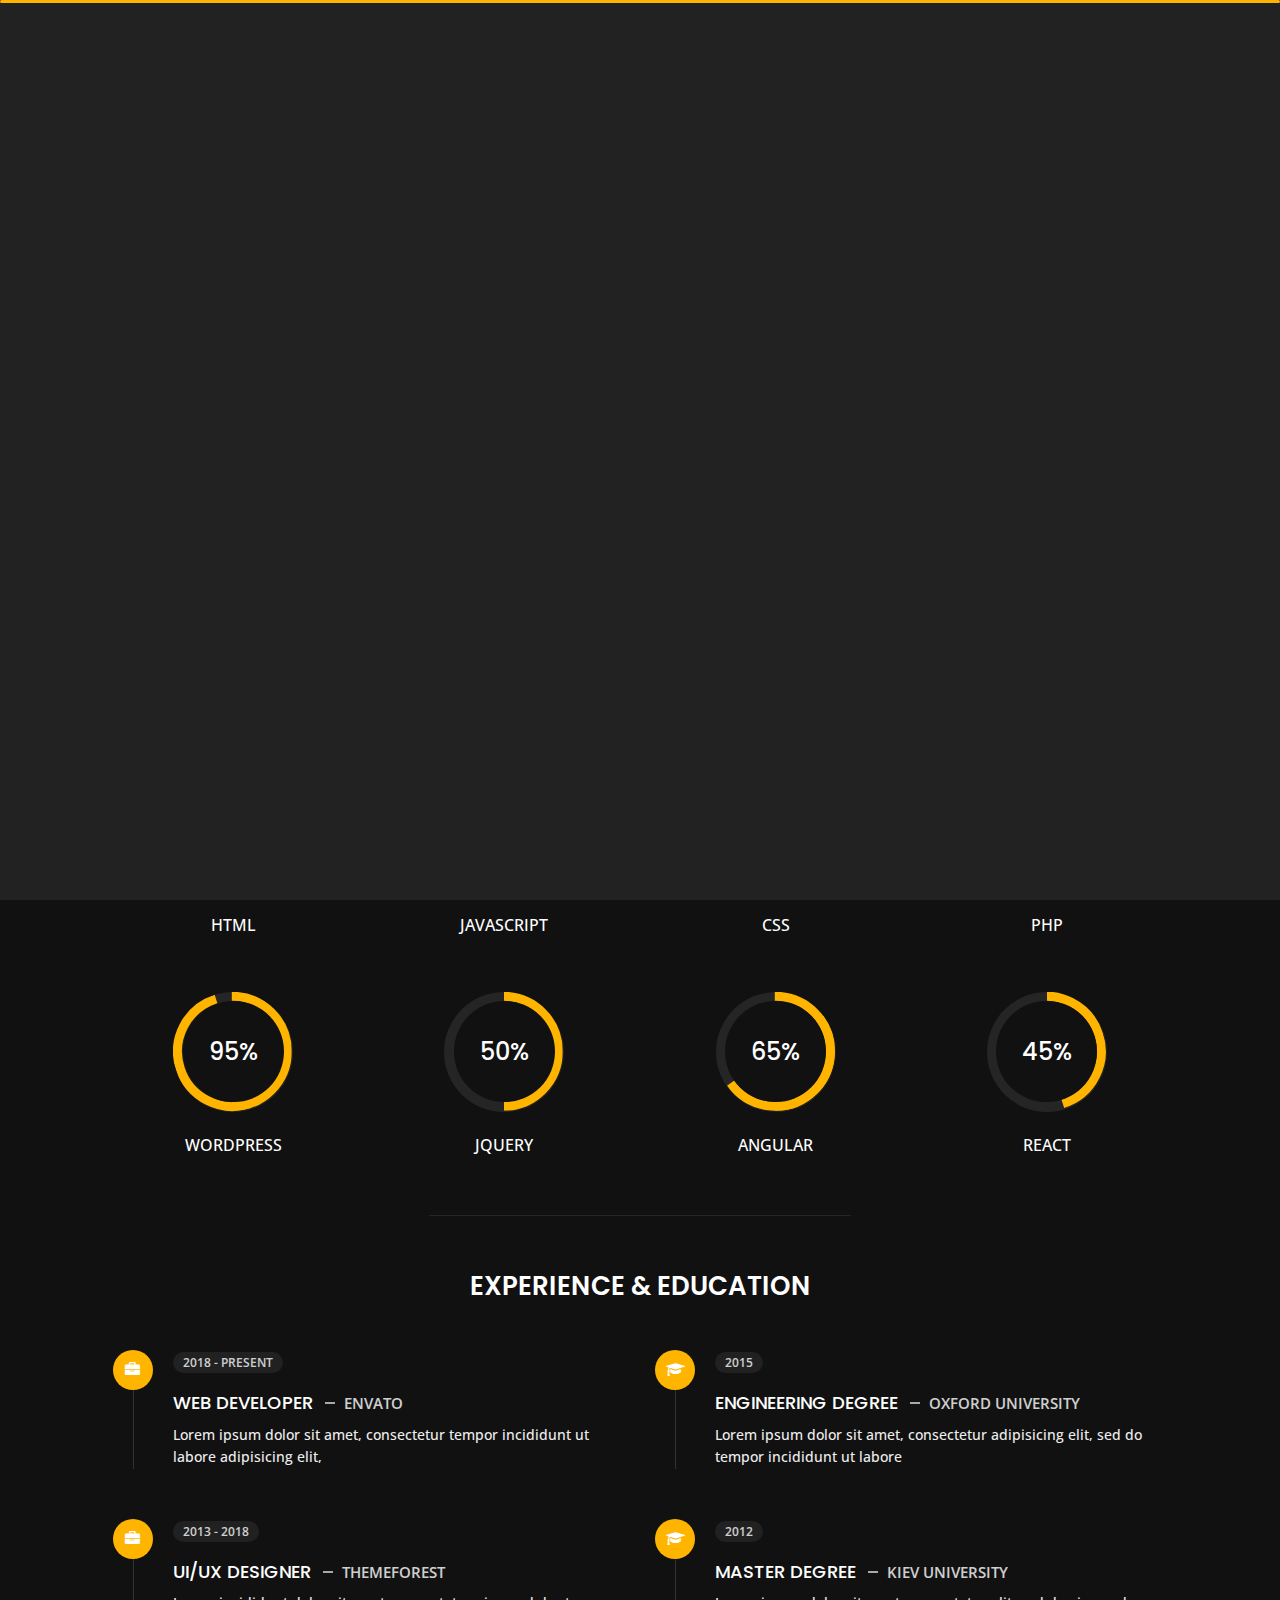
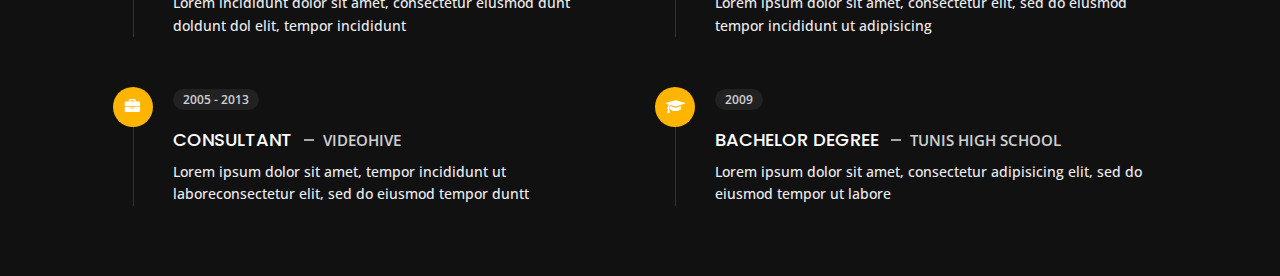
==== about.html @ 39831102 "init2" ====
<!DOCTYPE html>
<html lang="en">


<!-- Mirrored from slimhamdi.net/tunis/dark/about.html by HTTrack Website Copier/3.x [XR&CO'2014], Tue, 19 May 2020 09:42:01 GMT -->
<head>
    <meta charset="utf-8">
    <title>About - Tunis Personal Portfolio</title>
    <meta name="viewport" content="width=device-width, initial-scale=1">

    <!-- Template Google Fonts -->
    <link href="https://fonts.googleapis.com/css?family=Poppins:400,400i,500,500i,600,600i,700,700i,800,800i,900,900i" rel="stylesheet">
    <link href="https://fonts.googleapis.com/css?family=Open+Sans:300,400,400i,600,600i,700" rel="stylesheet">

    <!-- Template CSS Files -->
    <link href="css/bootstrap.min.css" rel="stylesheet">
    <link href="css/preloader.min.css" rel="stylesheet">
    <link href="css/circle.css" rel="stylesheet">
    <link href="css/font-awesome.min.css" rel="stylesheet">
    <link href="css/fm.revealator.jquery.min.css" rel="stylesheet">
    <link href="css/style.css" rel="stylesheet">

    <!-- CSS Skin File -->
    <link href="css/skins/yellow.css" rel="stylesheet">

    <!-- Live Style Switcher - demo only -->
    <link rel="alternate stylesheet" type="text/css" title="blue" href="css/skins/blue.css" />
    <link rel="alternate stylesheet" type="text/css" title="green" href="css/skins/green.css" />
    <link rel="alternate stylesheet" type="text/css" title="yellow" href="css/skins/yellow.css" />
    <link rel="alternate stylesheet" type="text/css" title="blueviolet" href="css/skins/blueviolet.css" />
    <link rel="alternate stylesheet" type="text/css" title="goldenrod" href="css/skins/goldenrod.css" />
    <link rel="alternate stylesheet" type="text/css" title="magenta" href="css/skins/magenta.css" />
    <link rel="alternate stylesheet" type="text/css" title="orange" href="css/skins/orange.css" />
    <link rel="alternate stylesheet" type="text/css" title="purple" href="css/skins/purple.css" />
    <link rel="alternate stylesheet" type="text/css" title="red" href="css/skins/red.css" />
    <link rel="alternate stylesheet" type="text/css" title="yellowgreen" href="css/skins/yellowgreen.css" />
    <link rel="stylesheet" type="text/css" href="css/styleswitcher.css" />

    <!-- Modernizr JS File -->
    <script src="js/modernizr.custom.js"></script>
</head>

<body class="about">
<!-- Live Style Switcher Starts - demo only -->
<div id="switcher" class="">
    <div class="content-switcher">
        <h4>STYLE SWITCHER</h4>
        <ul>
            <li>
                <a href="#" onclick="setActiveStyleSheet('purple');" title="purple" class="color"><img src="img/styleswitcher/purple.png" alt="purple"/></a>
            </li>
            <li>
                <a href="#" onclick="setActiveStyleSheet('red');" title="red" class="color"><img src="img/styleswitcher/red.png" alt="red"/></a>
            </li>
            <li>
                <a href="#" onclick="setActiveStyleSheet('blueviolet');" title="blueviolet" class="color"><img src="img/styleswitcher/blueviolet.png" alt="blueviolet"/></a>
            </li>
            <li>
                <a href="#" onclick="setActiveStyleSheet('blue');" title="blue" class="color"><img src="img/styleswitcher/blue.png" alt="blue"/></a>
            </li>
            <li>
                <a href="#" onclick="setActiveStyleSheet('goldenrod');" title="goldenrod" class="color"><img src="img/styleswitcher/goldenrod.png" alt="goldenrod"/></a>
            </li>
            <li>
                <a href="#" onclick="setActiveStyleSheet('magenta');" title="magenta" class="color"><img src="img/styleswitcher/magenta.png" alt="magenta"/></a>
            </li>
            <li>
                <a href="#" onclick="setActiveStyleSheet('yellowgreen');" title="yellowgreen" class="color"><img src="img/styleswitcher/yellowgreen.png" alt="yellowgreen"/></a>
            </li>
            <li>
                <a href="#" onclick="setActiveStyleSheet('orange');" title="orange" class="color"><img src="img/styleswitcher/orange.png" alt="orange"/></a>
            </li>
            <li>
                <a href="#" onclick="setActiveStyleSheet('green');" title="green" class="color"><img src="img/styleswitcher/green.png" alt="green"/></a>
            </li>
            <li>
                <a href="#" onclick="setActiveStyleSheet('yellow');" title="yellow" class="color"><img src="img/styleswitcher/yellow.png" alt="yellow"/></a>
            </li>
        </ul>

        <a href="https://themeforest.net/item/tunis-personal-portfolio/26761598?irgwc=1&amp;clickid=UBs0rDX6YxyJWfewUx0Mo3E1UkiwozXD10XATw0&amp;iradid=275988&amp;irpid=1327395&amp;iradtype=ONLINE_TRACKING_LINK&amp;irmptype=mediapartner&amp;mp_value1=&amp;utm_campaign=af_impact_radius_1327395&amp;utm_medium=affiliate&amp;utm_source=impact_radius" class="waves-effect waves-light font-weight-700 purchase"><i class="fa fa-shopping-cart"></i> Purchase</a>
        <div id="hideSwitcher">&times;</div>
    </div>
</div>
<div id="showSwitcher" class="styleSecondColor"><i class="fa fa-cog fa-spin"></i></div>
<!-- Live Style Switcher Ends - demo only -->
<!-- Header Starts -->
<header class="header" id="navbar-collapse-toggle">
    <!-- Fixed Navigation Starts -->
    <ul class="icon-menu d-none d-lg-block revealator-slideup revealator-once revealator-delay1">
        <li class="icon-box">
            <i class="fa fa-home"></i>
            <a href="index.html">
                <h2>Home</h2>
            </a>
        </li>
        <li class="icon-box active">
            <i class="fa fa-user"></i>
            <a href="about.html">
                <h2>About</h2>
            </a>
        </li>
        <li class="icon-box">
            <i class="fa fa-briefcase"></i>
            <a href="portfolio.html">
                <h2>Portfolio</h2>
            </a>
        </li>
        <li class="icon-box">
            <i class="fa fa-envelope-open"></i>
            <a href="contact.html">
                <h2>Contact</h2>
            </a>
        </li>
        <li class="icon-box">
            <i class="fa fa-comments"></i>
            <a href="blog.html">
                <h2>Blog</h2>
            </a>
        </li>
    </ul>
    <!-- Fixed Navigation Ends -->
    <!-- Mobile Menu Starts -->
    <nav role="navigation" class="d-block d-lg-none">
        <div id="menuToggle">
            <input type="checkbox" />
            <span></span>
            <span></span>
            <span></span>
            <ul class="list-unstyled" id="menu">
                <li><a href="index.html"><i class="fa fa-home"></i><span>Home</span></a></li>
                <li class="active"><a href="about.html"><i class="fa fa-user"></i><span>About</span></a></li>
                <li><a href="portfolio.html"><i class="fa fa-folder-open"></i><span>Portfolio</span></a></li>
                <li><a href="contact.html"><i class="fa fa-envelope-open"></i><span>Contact</span></a></li>
                <li><a href="blog.html"><i class="fa fa-comments"></i><span>Blog</span></a></li>
            </ul>
        </div>
    </nav>
    <!-- Mobile Menu Ends -->
</header>
<!-- Header Ends -->
<!-- Page Title Starts -->
<section class="title-section text-left text-sm-center revealator-slideup revealator-once revealator-delay1">
    <h1>ABOUT <span>ME</span></h1>
    <span class="title-bg">Resume</span>
</section>
<!-- Page Title Ends -->
<!-- Main Content Starts -->
<section class="main-content revealator-slideup revealator-once revealator-delay1">
    <div class="container">
        <div class="row">
            <!-- Personal Info Starts -->
            <div class="col-12 col-lg-5 col-xl-6">
                <div class="row">
                    <div class="col-12">
                        <h3 class="text-uppercase custom-title mb-0 ft-wt-600">personal infos</h3>
                    </div>
                    <div class="col-12 d-block d-sm-none">
                        <img src="img/img-mobile.jpg" class="img-fluid main-img-mobile" alt="my picture" />
                    </div>
                    <div class="col-6">
                        <ul class="about-list list-unstyled open-sans-font">
                            <li> <span class="title">first name :</span> <span class="value d-block d-sm-inline-block d-lg-block d-xl-inline-block">Steve</span> </li>
                            <li> <span class="title">last name :</span> <span class="value d-block d-sm-inline-block d-lg-block d-xl-inline-block">Milner</span> </li>
                            <li> <span class="title">Age :</span> <span class="value d-block d-sm-inline-block d-lg-block d-xl-inline-block">27 Years</span> </li>
                            <li> <span class="title">Nationality :</span> <span class="value d-block d-sm-inline-block d-lg-block d-xl-inline-block">Tunisian</span> </li>
                            <li> <span class="title">Freelance :</span> <span class="value d-block d-sm-inline-block d-lg-block d-xl-inline-block">Available</span> </li>
                        </ul>
                    </div>
                    <div class="col-6">
                        <ul class="about-list list-unstyled open-sans-font">
                            <li> <span class="title">Address :</span> <span class="value d-block d-sm-inline-block d-lg-block d-xl-inline-block">Tunis</span> </li>
                            <li> <span class="title">phone :</span> <span class="value d-block d-sm-inline-block d-lg-block d-xl-inline-block">+21621184010</span> </li>
                            <li> <span class="title">Email :</span> <span class="value d-block d-sm-inline-block d-lg-block d-xl-inline-block">you@mail.com</span> </li>
                            <li> <span class="title">Skype :</span> <span class="value d-block d-sm-inline-block d-lg-block d-xl-inline-block">steve.milner</span> </li>
                            <li> <span class="title">langages :</span> <span class="value d-block d-sm-inline-block d-lg-block d-xl-inline-block">French, English</span> </li>
                        </ul>
                    </div>
                    <div class="col-12 mt-3">
                        <a href="about.html" class="btn btn-download">Download CV</a>
                    </div>
                </div>
            </div>
            <!-- Personal Info Ends -->
            <!-- Boxes Starts -->
            <div class="col-12 col-lg-7 col-xl-6 mt-5 mt-lg-0">
                <div class="row">
                    <div class="col-6">
                        <div class="box-stats with-margin">
                            <h3 class="poppins-font position-relative">12</h3>
                            <p class="open-sans-font m-0 position-relative text-uppercase">years of <span class="d-block">experience</span></p>
                        </div>
                    </div>
                    <div class="col-6">
                        <div class="box-stats with-margin">
                            <h3 class="poppins-font position-relative">97</h3>
                            <p class="open-sans-font m-0 position-relative text-uppercase">completed <span class="d-block">projects</span></p>
                        </div>
                    </div>
                    <div class="col-6">
                        <div class="box-stats">
                            <h3 class="poppins-font position-relative">81</h3>
                            <p class="open-sans-font m-0 position-relative text-uppercase">Happy<span class="d-block">customers</span></p>
                        </div>
                    </div>
                    <div class="col-6">
                        <div class="box-stats">
                            <h3 class="poppins-font position-relative">53</h3>
                            <p class="open-sans-font m-0 position-relative text-uppercase">awards <span class="d-block">won</span></p>
                        </div>
                    </div>
                </div>
            </div>
            <!-- Boxes Ends -->
        </div>
        <hr class="separator">
        <!-- Skills Starts -->
        <div class="row">
            <div class="col-12">
                <h3 class="text-uppercase pb-4 pb-sm-5 mb-3 mb-sm-0 text-left text-sm-center custom-title ft-wt-600">My Skills</h3>
            </div>
            <div class="col-6 col-md-3 mb-3 mb-sm-5">
                <div class="c100 p25">
                    <span>25%</span>
                    <div class="slice">
                        <div class="bar"></div>
                        <div class="fill"></div>
                    </div>
                </div>
                <h6 class="text-uppercase open-sans-font text-center mt-2 mt-sm-4">html</h6>
            </div>
            <div class="col-6 col-md-3 mb-3 mb-sm-5">
                <div class="c100 p89">
                    <span>89%</span>
                    <div class="slice">
                        <div class="bar"></div>
                        <div class="fill"></div>
                    </div>
                </div>
                <h6 class="text-uppercase open-sans-font text-center mt-2 mt-sm-4">javascript</h6>
            </div>
            <div class="col-6 col-md-3 mb-3 mb-sm-5">
                <div class="c100 p70">
                    <span>70%</span>
                    <div class="slice">
                        <div class="bar"></div>
                        <div class="fill"></div>
                    </div>
                </div>
                <h6 class="text-uppercase open-sans-font text-center mt-2 mt-sm-4">css</h6>
            </div>
            <div class="col-6 col-md-3 mb-3 mb-sm-5">
                <div class="c100 p66">
                    <span>66%</span>
                    <div class="slice">
                        <div class="bar"></div>
                        <div class="fill"></div>
                    </div>
                </div>
                <h6 class="text-uppercase open-sans-font text-center mt-2 mt-sm-4">php</h6>
            </div>
            <div class="col-6 col-md-3 mb-3 mb-sm-5">
                <div class="c100 p95">
                    <span>95%</span>
                    <div class="slice">
                        <div class="bar"></div>
                        <div class="fill"></div>
                    </div>
                </div>
                <h6 class="text-uppercase open-sans-font text-center mt-2 mt-sm-4">wordpress</h6>
            </div>
            <div class="col-6 col-md-3 mb-3 mb-sm-5">
                <div class="c100 p50">
                    <span>50%</span>
                    <div class="slice">
                        <div class="bar"></div>
                        <div class="fill"></div>
                    </div>
                </div>
                <h6 class="text-uppercase open-sans-font text-center mt-2 mt-sm-4">jquery</h6>
            </div>
            <div class="col-6 col-md-3 mb-3 mb-sm-5">
                <div class="c100 p65">
                    <span>65%</span>
                    <div class="slice">
                        <div class="bar"></div>
                        <div class="fill"></div>
                    </div>
                </div>
                <h6 class="text-uppercase open-sans-font text-center mt-2 mt-sm-4">angular</h6>
            </div>
            <div class="col-6 col-md-3 mb-3 mb-sm-5">
                <div class="c100 p45">
                    <span>45%</span>
                    <div class="slice">
                        <div class="bar"></div>
                        <div class="fill"></div>
                    </div>
                </div>
                <h6 class="text-uppercase open-sans-font text-center mt-2 mt-sm-4">react</h6>
            </div>
        </div>
        <!-- Skills Ends -->
        <hr class="separator mt-1">
        <!-- Experience & Education Starts -->
        <div class="row">
            <div class="col-12">
                <h3 class="text-uppercase pb-5 mb-0 text-left text-sm-center custom-title ft-wt-600">Experience <span>&</span> Education</h3>
            </div>
            <div class="col-lg-6 m-15px-tb">
                <div class="resume-box">
                    <ul>
                        <li>
                            <div class="icon">
                                <i class="fa fa-briefcase"></i>
                            </div>
                            <span class="time open-sans-font text-uppercase">2018 - Present</span>
                            <h5 class="poppins-font text-uppercase">Web Developer <span class="place open-sans-font">Envato</span></h5>
                            <p class="open-sans-font">Lorem ipsum dolor sit amet, consectetur tempor incididunt ut labore adipisicing elit, </p>
                        </li>
                        <li>
                            <div class="icon">
                                <i class="fa fa-briefcase"></i>
                            </div>
                            <span class="time open-sans-font text-uppercase">2013 - 2018</span>
                            <h5 class="poppins-font text-uppercase">UI/UX Designer <span class="place open-sans-font">Themeforest</span></h5>
                            <p class="open-sans-font">Lorem incididunt dolor sit amet, consectetur eiusmod dunt doldunt dol elit, tempor incididunt</p>
                        </li>
                        <li>
                            <div class="icon">
                                <i class="fa fa-briefcase"></i>
                            </div>
                            <span class="time open-sans-font text-uppercase">2005 - 2013</span>
                            <h5 class="poppins-font text-uppercase">Consultant <span class="place open-sans-font">Videohive</span></h5>
                            <p class="open-sans-font">Lorem ipsum dolor sit amet, tempor incididunt ut laboreconsectetur elit, sed do eiusmod tempor duntt</p>
                        </li>
                    </ul>
                </div>
            </div>
            <div class="col-lg-6 m-15px-tb">
                <div class="resume-box">
                    <ul>
                        <li>
                            <div class="icon">
                                <i class="fa fa-graduation-cap"></i>
                            </div>
                            <span class="time open-sans-font text-uppercase">2015</span>
                            <h5 class="poppins-font text-uppercase">Engineering Degree <span class="place open-sans-font">Oxford University</span></h5>
                            <p class="open-sans-font">Lorem ipsum dolor sit amet, consectetur adipisicing elit, sed do tempor incididunt ut labore</p>
                        </li>
                        <li>
                            <div class="icon">
                                <i class="fa fa-graduation-cap"></i>
                            </div>
                            <span class="time open-sans-font text-uppercase">2012</span>
                            <h5 class="poppins-font text-uppercase">Master Degree <span class="place open-sans-font">Kiev University</span></h5>
                            <p class="open-sans-font">Lorem ipsum dolor sit amet, consectetur elit, sed do eiusmod tempor incididunt ut adipisicing</p>
                        </li>
                        <li>
                            <div class="icon">
                                <i class="fa fa-graduation-cap"></i>
                            </div>
                            <span class="time open-sans-font text-uppercase">2009</span>
                            <h5 class="poppins-font text-uppercase">Bachelor Degree <span class="place open-sans-font">Tunis High School</span></h5>
                            <p class="open-sans-font">Lorem ipsum dolor sit amet, consectetur adipisicing elit, sed do eiusmod tempor ut labore</p>
                        </li>
                    </ul>
                </div>
            </div>
        </div>
        <!-- Experience & Education Ends -->
    </div>
</section>
<!-- Main Content Ends -->

<!-- Template JS Files -->
<script src="js/jquery-3.5.0.min.js"></script>
<script src="js/styleswitcher.js"></script>
<script src="js/preloader.min.js"></script>
<script src="js/fm.revealator.jquery.min.js"></script>
<script src="js/imagesloaded.pkgd.min.js"></script>
<script src="js/masonry.pkgd.min.js"></script>
<script src="js/classie.js"></script>
<script src="js/cbpGridGallery.js"></script>
<script src="js/jquery.hoverdir.js"></script>
<script src="js/popper.min.js"></script>
<script src="js/bootstrap.js"></script>
<script src="js/custom.js"></script>

</body>


<!-- Mirrored from slimhamdi.net/tunis/dark/about.html by HTTrack Website Copier/3.x [XR&CO'2014], Tue, 19 May 2020 09:42:01 GMT -->
</html>
---- css/preloader.min.css ----
.preloader{position:fixed;top:0;right:0;bottom:0;left:0;background-color:#111;transform-origin:bottom;z-index:111111}.preloader .black_wall{height:100%;background-color:#222;transform-origin:top;animation:preloader_slide 0.5s ease-in-out 0s 1 normal both}.preloader .loader{width:100%;height:3px;position:absolute;border-radius:2px;top:0;right:0;left:0;margin:auto;background-color:#FFC41F;transform-origin:left;animation:loader_running 3s ease-in-out 1s infinite normal both}.preloader.off{animation:preloader_slide 0.5s ease-in-out 0s 1 reverse both}@keyframes loader_running{0%{transform:scaleX(0);transform-origin:left}49%{transform:scaleX(1);transform-origin:left}50%{transform:scaleX(1);transform-origin:right}100%{transform-origin:right;transform:scaleX(0)}}@keyframes preloader_slide{from{transform:scaleY(0)}to{transform:scaleY(1)}}
---- css/circle.css ----
.rect-auto,
.c100.p51 .slice,
.c100.p52 .slice,
.c100.p53 .slice,
.c100.p54 .slice,
.c100.p55 .slice,
.c100.p56 .slice,
.c100.p57 .slice,
.c100.p58 .slice,
.c100.p59 .slice,
.c100.p60 .slice,
.c100.p61 .slice,
.c100.p62 .slice,
.c100.p63 .slice,
.c100.p64 .slice,
.c100.p65 .slice,
.c100.p66 .slice,
.c100.p67 .slice,
.c100.p68 .slice,
.c100.p69 .slice,
.c100.p70 .slice,
.c100.p71 .slice,
.c100.p72 .slice,
.c100.p73 .slice,
.c100.p74 .slice,
.c100.p75 .slice,
.c100.p76 .slice,
.c100.p77 .slice,
.c100.p78 .slice,
.c100.p79 .slice,
.c100.p80 .slice,
.c100.p81 .slice,
.c100.p82 .slice,
.c100.p83 .slice,
.c100.p84 .slice,
.c100.p85 .slice,
.c100.p86 .slice,
.c100.p87 .slice,
.c100.p88 .slice,
.c100.p89 .slice,
.c100.p90 .slice,
.c100.p91 .slice,
.c100.p92 .slice,
.c100.p93 .slice,
.c100.p94 .slice,
.c100.p95 .slice,
.c100.p96 .slice,
.c100.p97 .slice,
.c100.p98 .slice,
.c100.p99 .slice,
.c100.p100 .slice {
  clip: rect(auto, auto, auto, auto);
}
.pie,
.c100 .bar,
.c100.p51 .fill,
.c100.p52 .fill,
.c100.p53 .fill,
.c100.p54 .fill,
.c100.p55 .fill,
.c100.p56 .fill,
.c100.p57 .fill,
.c100.p58 .fill,
.c100.p59 .fill,
.c100.p60 .fill,
.c100.p61 .fill,
.c100.p62 .fill,
.c100.p63 .fill,
.c100.p64 .fill,
.c100.p65 .fill,
.c100.p66 .fill,
.c100.p67 .fill,
.c100.p68 .fill,
.c100.p69 .fill,
.c100.p70 .fill,
.c100.p71 .fill,
.c100.p72 .fill,
.c100.p73 .fill,
.c100.p74 .fill,
.c100.p75 .fill,
.c100.p76 .fill,
.c100.p77 .fill,
.c100.p78 .fill,
.c100.p79 .fill,
.c100.p80 .fill,
.c100.p81 .fill,
.c100.p82 .fill,
.c100.p83 .fill,
.c100.p84 .fill,
.c100.p85 .fill,
.c100.p86 .fill,
.c100.p87 .fill,
.c100.p88 .fill,
.c100.p89 .fill,
.c100.p90 .fill,
.c100.p91 .fill,
.c100.p92 .fill,
.c100.p93 .fill,
.c100.p94 .fill,
.c100.p95 .fill,
.c100.p96 .fill,
.c100.p97 .fill,
.c100.p98 .fill,
.c100.p99 .fill,
.c100.p100 .fill {
  position: absolute;
  border: 0.08em solid #307bbb;
  width: 0.84em;
  height: 0.84em;
  clip: rect(0em, 0.5em, 1em, 0em);
  border-radius: 50%;
  -webkit-transform: rotate(0deg);
  -moz-transform: rotate(0deg);
  -ms-transform: rotate(0deg);
  -o-transform: rotate(0deg);
  transform: rotate(0deg);
}
.pie-fill,
.c100.p51 .bar:after,
.c100.p51 .fill,
.c100.p52 .bar:after,
.c100.p52 .fill,
.c100.p53 .bar:after,
.c100.p53 .fill,
.c100.p54 .bar:after,
.c100.p54 .fill,
.c100.p55 .bar:after,
.c100.p55 .fill,
.c100.p56 .bar:after,
.c100.p56 .fill,
.c100.p57 .bar:after,
.c100.p57 .fill,
.c100.p58 .bar:after,
.c100.p58 .fill,
.c100.p59 .bar:after,
.c100.p59 .fill,
.c100.p60 .bar:after,
.c100.p60 .fill,
.c100.p61 .bar:after,
.c100.p61 .fill,
.c100.p62 .bar:after,
.c100.p62 .fill,
.c100.p63 .bar:after,
.c100.p63 .fill,
.c100.p64 .bar:after,
.c100.p64 .fill,
.c100.p65 .bar:after,
.c100.p65 .fill,
.c100.p66 .bar:after,
.c100.p66 .fill,
.c100.p67 .bar:after,
.c100.p67 .fill,
.c100.p68 .bar:after,
.c100.p68 .fill,
.c100.p69 .bar:after,
.c100.p69 .fill,
.c100.p70 .bar:after,
.c100.p70 .fill,
.c100.p71 .bar:after,
.c100.p71 .fill,
.c100.p72 .bar:after,
.c100.p72 .fill,
.c100.p73 .bar:after,
.c100.p73 .fill,
.c100.p74 .bar:after,
.c100.p74 .fill,
.c100.p75 .bar:after,
.c100.p75 .fill,
.c100.p76 .bar:after,
.c100.p76 .fill,
.c100.p77 .bar:after,
.c100.p77 .fill,
.c100.p78 .bar:after,
.c100.p78 .fill,
.c100.p79 .bar:after,
.c100.p79 .fill,
.c100.p80 .bar:after,
.c100.p80 .fill,
.c100.p81 .bar:after,
.c100.p81 .fill,
.c100.p82 .bar:after,
.c100.p82 .fill,
.c100.p83 .bar:after,
.c100.p83 .fill,
.c100.p84 .bar:after,
.c100.p84 .fill,
.c100.p85 .bar:after,
.c100.p85 .fill,
.c100.p86 .bar:after,
.c100.p86 .fill,
.c100.p87 .bar:after,
.c100.p87 .fill,
.c100.p88 .bar:after,
.c100.p88 .fill,
.c100.p89 .bar:after,
.c100.p89 .fill,
.c100.p90 .bar:after,
.c100.p90 .fill,
.c100.p91 .bar:after,
.c100.p91 .fill,
.c100.p92 .bar:after,
.c100.p92 .fill,
.c100.p93 .bar:after,
.c100.p93 .fill,
.c100.p94 .bar:after,
.c100.p94 .fill,
.c100.p95 .bar:after,
.c100.p95 .fill,
.c100.p96 .bar:after,
.c100.p96 .fill,
.c100.p97 .bar:after,
.c100.p97 .fill,
.c100.p98 .bar:after,
.c100.p98 .fill,
.c100.p99 .bar:after,
.c100.p99 .fill,
.c100.p100 .bar:after,
.c100.p100 .fill {
  -webkit-transform: rotate(180deg);
  -moz-transform: rotate(180deg);
  -ms-transform: rotate(180deg);
  -o-transform: rotate(180deg);
  transform: rotate(180deg);
}
.c100 {
  position: relative;
  font-size: 120px;
  width: 1em;
  height: 1em;
  border-radius: 50%;
  float: left;
  margin: 0 0.1em 0.1em 0;
  background-color: #cccccc;
}
.c100 *,
.c100 *:before,
.c100 *:after {
  -webkit-box-sizing: content-box;
  -moz-box-sizing: content-box;
  box-sizing: content-box;
}
.c100.center {
  float: none;
  margin: 0 auto;
}
.c100.big {
  font-size: 240px;
}
.c100.small {
  font-size: 80px;
}
.c100 > span {
  position: absolute;
  width: 100%;
  z-index: 1;
  left: 0;
  top: 0;
  width: 5em;
  line-height: 5em;
  font-size: 0.2em;
  color: #cccccc;
  display: block;
  text-align: center;
  white-space: nowrap;
  -webkit-transition-property: all;
  -moz-transition-property: all;
  -o-transition-property: all;
  transition-property: all;
  -webkit-transition-duration: 0.2s;
  -moz-transition-duration: 0.2s;
  -o-transition-duration: 0.2s;
  transition-duration: 0.2s;
  -webkit-transition-timing-function: ease-out;
  -moz-transition-timing-function: ease-out;
  -o-transition-timing-function: ease-out;
  transition-timing-function: ease-out;
}
.c100:after {
  position: absolute;
  top: 0.08em;
  left: 0.08em;
  display: block;
  content: " ";
  border-radius: 50%;
  background-color: #f5f5f5;
  width: 0.84em;
  height: 0.84em;
  -webkit-transition-property: all;
  -moz-transition-property: all;
  -o-transition-property: all;
  transition-property: all;
  -webkit-transition-duration: 0.2s;
  -moz-transition-duration: 0.2s;
  -o-transition-duration: 0.2s;
  transition-duration: 0.2s;
  -webkit-transition-timing-function: ease-in;
  -moz-transition-timing-function: ease-in;
  -o-transition-timing-function: ease-in;
  transition-timing-function: ease-in;
}
.c100 .slice {
  position: absolute;
  width: 1em;
  height: 1em;
  clip: rect(0em, 1em, 1em, 0.5em);
}
.c100.p1 .bar {
  -webkit-transform: rotate(3.6deg);
  -moz-transform: rotate(3.6deg);
  -ms-transform: rotate(3.6deg);
  -o-transform: rotate(3.6deg);
  transform: rotate(3.6deg);
}
.c100.p2 .bar {
  -webkit-transform: rotate(7.2deg);
  -moz-transform: rotate(7.2deg);
  -ms-transform: rotate(7.2deg);
  -o-transform: rotate(7.2deg);
  transform: rotate(7.2deg);
}
.c100.p3 .bar {
  -webkit-transform: rotate(10.8deg);
  -moz-transform: rotate(10.8deg);
  -ms-transform: rotate(10.8deg);
  -o-transform: rotate(10.8deg);
  transform: rotate(10.8deg);
}
.c100.p4 .bar {
  -webkit-transform: rotate(14.4deg);
  -moz-transform: rotate(14.4deg);
  -ms-transform: rotate(14.4deg);
  -o-transform: rotate(14.4deg);
  transform: rotate(14.4deg);
}
.c100.p5 .bar {
  -webkit-transform: rotate(18deg);
  -moz-transform: rotate(18deg);
  -ms-transform: rotate(18deg);
  -o-transform: rotate(18deg);
  transform: rotate(18deg);
}
.c100.p6 .bar {
  -webkit-transform: rotate(21.6deg);
  -moz-transform: rotate(21.6deg);
  -ms-transform: rotate(21.6deg);
  -o-transform: rotate(21.6deg);
  transform: rotate(21.6deg);
}
.c100.p7 .bar {
  -webkit-transform: rotate(25.2deg);
  -moz-transform: rotate(25.2deg);
  -ms-transform: rotate(25.2deg);
  -o-transform: rotate(25.2deg);
  transform: rotate(25.2deg);
}
.c100.p8 .bar {
  -webkit-transform: rotate(28.8deg);
  -moz-transform: rotate(28.8deg);
  -ms-transform: rotate(28.8deg);
  -o-transform: rotate(28.8deg);
  transform: rotate(28.8deg);
}
.c100.p9 .bar {
  -webkit-transform: rotate(32.4deg);
  -moz-transform: rotate(32.4deg);
  -ms-transform: rotate(32.4deg);
  -o-transform: rotate(32.4deg);
  transform: rotate(32.4deg);
}
.c100.p10 .bar {
  -webkit-transform: rotate(36deg);
  -moz-transform: rotate(36deg);
  -ms-transform: rotate(36deg);
  -o-transform: rotate(36deg);
  transform: rotate(36deg);
}
.c100.p11 .bar {
  -webkit-transform: rotate(39.6deg);
  -moz-transform: rotate(39.6deg);
  -ms-transform: rotate(39.6deg);
  -o-transform: rotate(39.6deg);
  transform: rotate(39.6deg);
}
.c100.p12 .bar {
  -webkit-transform: rotate(43.2deg);
  -moz-transform: rotate(43.2deg);
  -ms-transform: rotate(43.2deg);
  -o-transform: rotate(43.2deg);
  transform: rotate(43.2deg);
}
.c100.p13 .bar {
  -webkit-transform: rotate(46.800000000000004deg);
  -moz-transform: rotate(46.800000000000004deg);
  -ms-transform: rotate(46.800000000000004deg);
  -o-transform: rotate(46.800000000000004deg);
  transform: rotate(46.800000000000004deg);
}
.c100.p14 .bar {
  -webkit-transform: rotate(50.4deg);
  -moz-transform: rotate(50.4deg);
  -ms-transform: rotate(50.4deg);
  -o-transform: rotate(50.4deg);
  transform: rotate(50.4deg);
}
.c100.p15 .bar {
  -webkit-transform: rotate(54deg);
  -moz-transform: rotate(54deg);
  -ms-transform: rotate(54deg);
  -o-transform: rotate(54deg);
  transform: rotate(54deg);
}
.c100.p16 .bar {
  -webkit-transform: rotate(57.6deg);
  -moz-transform: rotate(57.6deg);
  -ms-transform: rotate(57.6deg);
  -o-transform: rotate(57.6deg);
  transform: rotate(57.6deg);
}
.c100.p17 .bar {
  -webkit-transform: rotate(61.2deg);
  -moz-transform: rotate(61.2deg);
  -ms-transform: rotate(61.2deg);
  -o-transform: rotate(61.2deg);
  transform: rotate(61.2deg);
}
.c100.p18 .bar {
  -webkit-transform: rotate(64.8deg);
  -moz-transform: rotate(64.8deg);
  -ms-transform: rotate(64.8deg);
  -o-transform: rotate(64.8deg);
  transform: rotate(64.8deg);
}
.c100.p19 .bar {
  -webkit-transform: rotate(68.4deg);
  -moz-transform: rotate(68.4deg);
  -ms-transform: rotate(68.4deg);
  -o-transform: rotate(68.4deg);
  transform: rotate(68.4deg);
}
.c100.p20 .bar {
  -webkit-transform: rotate(72deg);
  -moz-transform: rotate(72deg);
  -ms-transform: rotate(72deg);
  -o-transform: rotate(72deg);
  transform: rotate(72deg);
}
.c100.p21 .bar {
  -webkit-transform: rotate(75.60000000000001deg);
  -moz-transform: rotate(75.60000000000001deg);
  -ms-transform: rotate(75.60000000000001deg);
  -o-transform: rotate(75.60000000000001deg);
  transform: rotate(75.60000000000001deg);
}
.c100.p22 .bar {
  -webkit-transform: rotate(79.2deg);
  -moz-transform: rotate(79.2deg);
  -ms-transform: rotate(79.2deg);
  -o-transform: rotate(79.2deg);
  transform: rotate(79.2deg);
}
.c100.p23 .bar {
  -webkit-transform: rotate(82.8deg);
  -moz-transform: rotate(82.8deg);
  -ms-transform: rotate(82.8deg);
  -o-transform: rotate(82.8deg);
  transform: rotate(82.8deg);
}
.c100.p24 .bar {
  -webkit-transform: rotate(86.4deg);
  -moz-transform: rotate(86.4deg);
  -ms-transform: rotate(86.4deg);
  -o-transform: rotate(86.4deg);
  transform: rotate(86.4deg);
}
.c100.p25 .bar {
  -webkit-transform: rotate(90deg);
  -moz-transform: rotate(90deg);
  -ms-transform: rotate(90deg);
  -o-transform: rotate(90deg);
  transform: rotate(90deg);
}
.c100.p26 .bar {
  -webkit-transform: rotate(93.60000000000001deg);
  -moz-transform: rotate(93.60000000000001deg);
  -ms-transform: rotate(93.60000000000001deg);
  -o-transform: rotate(93.60000000000001deg);
  transform: rotate(93.60000000000001deg);
}
.c100.p27 .bar {
  -webkit-transform: rotate(97.2deg);
  -moz-transform: rotate(97.2deg);
  -ms-transform: rotate(97.2deg);
  -o-transform: rotate(97.2deg);
  transform: rotate(97.2deg);
}
.c100.p28 .bar {
  -webkit-transform: rotate(100.8deg);
  -moz-transform: rotate(100.8deg);
  -ms-transform: rotate(100.8deg);
  -o-transform: rotate(100.8deg);
  transform: rotate(100.8deg);
}
.c100.p29 .bar {
  -webkit-transform: rotate(104.4deg);
  -moz-transform: rotate(104.4deg);
  -ms-transform: rotate(104.4deg);
  -o-transform: rotate(104.4deg);
  transform: rotate(104.4deg);
}
.c100.p30 .bar {
  -webkit-transform: rotate(108deg);
  -moz-transform: rotate(108deg);
  -ms-transform: rotate(108deg);
  -o-transform: rotate(108deg);
  transform: rotate(108deg);
}
.c100.p31 .bar {
  -webkit-transform: rotate(111.60000000000001deg);
  -moz-transform: rotate(111.60000000000001deg);
  -ms-transform: rotate(111.60000000000001deg);
  -o-transform: rotate(111.60000000000001deg);
  transform: rotate(111.60000000000001deg);
}
.c100.p32 .bar {
  -webkit-transform: rotate(115.2deg);
  -moz-transform: rotate(115.2deg);
  -ms-transform: rotate(115.2deg);
  -o-transform: rotate(115.2deg);
  transform: rotate(115.2deg);
}
.c100.p33 .bar {
  -webkit-transform: rotate(118.8deg);
  -moz-transform: rotate(118.8deg);
  -ms-transform: rotate(118.8deg);
  -o-transform: rotate(118.8deg);
  transform: rotate(118.8deg);
}
.c100.p34 .bar {
  -webkit-transform: rotate(122.4deg);
  -moz-transform: rotate(122.4deg);
  -ms-transform: rotate(122.4deg);
  -o-transform: rotate(122.4deg);
  transform: rotate(122.4deg);
}
.c100.p35 .bar {
  -webkit-transform: rotate(126deg);
  -moz-transform: rotate(126deg);
  -ms-transform: rotate(126deg);
  -o-transform: rotate(126deg);
  transform: rotate(126deg);
}
.c100.p36 .bar {
  -webkit-transform: rotate(129.6deg);
  -moz-transform: rotate(129.6deg);
  -ms-transform: rotate(129.6deg);
  -o-transform: rotate(129.6deg);
  transform: rotate(129.6deg);
}
.c100.p37 .bar {
  -webkit-transform: rotate(133.20000000000002deg);
  -moz-transform: rotate(133.20000000000002deg);
  -ms-transform: rotate(133.20000000000002deg);
  -o-transform: rotate(133.20000000000002deg);
  transform: rotate(133.20000000000002deg);
}
.c100.p38 .bar {
  -webkit-transform: rotate(136.8deg);
  -moz-transform: rotate(136.8deg);
  -ms-transform: rotate(136.8deg);
  -o-transform: rotate(136.8deg);
  transform: rotate(136.8deg);
}
.c100.p39 .bar {
  -webkit-transform: rotate(140.4deg);
  -moz-transform: rotate(140.4deg);
  -ms-transform: rotate(140.4deg);
  -o-transform: rotate(140.4deg);
  transform: rotate(140.4deg);
}
.c100.p40 .bar {
  -webkit-transform: rotate(144deg);
  -moz-transform: rotate(144deg);
  -ms-transform: rotate(144deg);
  -o-transform: rotate(144deg);
  transform: rotate(144deg);
}
.c100.p41 .bar {
  -webkit-transform: rotate(147.6deg);
  -moz-transform: rotate(147.6deg);
  -ms-transform: rotate(147.6deg);
  -o-transform: rotate(147.6deg);
  transform: rotate(147.6deg);
}
.c100.p42 .bar {
  -webkit-transform: rotate(151.20000000000002deg);
  -moz-transform: rotate(151.20000000000002deg);
  -ms-transform: rotate(151.20000000000002deg);
  -o-transform: rotate(151.20000000000002deg);
  transform: rotate(151.20000000000002deg);
}
.c100.p43 .bar {
  -webkit-transform: rotate(154.8deg);
  -moz-transform: rotate(154.8deg);
  -ms-transform: rotate(154.8deg);
  -o-transform: rotate(154.8deg);
  transform: rotate(154.8deg);
}
.c100.p44 .bar {
  -webkit-transform: rotate(158.4deg);
  -moz-transform: rotate(158.4deg);
  -ms-transform: rotate(158.4deg);
  -o-transform: rotate(158.4deg);
  transform: rotate(158.4deg);
}
.c100.p45 .bar {
  -webkit-transform: rotate(162deg);
  -moz-transform: rotate(162deg);
  -ms-transform: rotate(162deg);
  -o-transform: rotate(162deg);
  transform: rotate(162deg);
}
.c100.p46 .bar {
  -webkit-transform: rotate(165.6deg);
  -moz-transform: rotate(165.6deg);
  -ms-transform: rotate(165.6deg);
  -o-transform: rotate(165.6deg);
  transform: rotate(165.6deg);
}
.c100.p47 .bar {
  -webkit-transform: rotate(169.20000000000002deg);
  -moz-transform: rotate(169.20000000000002deg);
  -ms-transform: rotate(169.20000000000002deg);
  -o-transform: rotate(169.20000000000002deg);
  transform: rotate(169.20000000000002deg);
}
.c100.p48 .bar {
  -webkit-transform: rotate(172.8deg);
  -moz-transform: rotate(172.8deg);
  -ms-transform: rotate(172.8deg);
  -o-transform: rotate(172.8deg);
  transform: rotate(172.8deg);
}
.c100.p49 .bar {
  -webkit-transform: rotate(176.4deg);
  -moz-transform: rotate(176.4deg);
  -ms-transform: rotate(176.4deg);
  -o-transform: rotate(176.4deg);
  transform: rotate(176.4deg);
}
.c100.p50 .bar {
  -webkit-transform: rotate(180deg);
  -moz-transform: rotate(180deg);
  -ms-transform: rotate(180deg);
  -o-transform: rotate(180deg);
  transform: rotate(180deg);
}
.c100.p51 .bar {
  -webkit-transform: rotate(183.6deg);
  -moz-transform: rotate(183.6deg);
  -ms-transform: rotate(183.6deg);
  -o-transform: rotate(183.6deg);
  transform: rotate(183.6deg);
}
.c100.p52 .bar {
  -webkit-transform: rotate(187.20000000000002deg);
  -moz-transform: rotate(187.20000000000002deg);
  -ms-transform: rotate(187.20000000000002deg);
  -o-transform: rotate(187.20000000000002deg);
  transform: rotate(187.20000000000002deg);
}
.c100.p53 .bar {
  -webkit-transform: rotate(190.8deg);
  -moz-transform: rotate(190.8deg);
  -ms-transform: rotate(190.8deg);
  -o-transform: rotate(190.8deg);
  transform: rotate(190.8deg);
}
.c100.p54 .bar {
  -webkit-transform: rotate(194.4deg);
  -moz-transform: rotate(194.4deg);
  -ms-transform: rotate(194.4deg);
  -o-transform: rotate(194.4deg);
  transform: rotate(194.4deg);
}
.c100.p55 .bar {
  -webkit-transform: rotate(198deg);
  -moz-transform: rotate(198deg);
  -ms-transform: rotate(198deg);
  -o-transform: rotate(198deg);
  transform: rotate(198deg);
}
.c100.p56 .bar {
  -webkit-transform: rotate(201.6deg);
  -moz-transform: rotate(201.6deg);
  -ms-transform: rotate(201.6deg);
  -o-transform: rotate(201.6deg);
  transform: rotate(201.6deg);
}
.c100.p57 .bar {
  -webkit-transform: rotate(205.20000000000002deg);
  -moz-transform: rotate(205.20000000000002deg);
  -ms-transform: rotate(205.20000000000002deg);
  -o-transform: rotate(205.20000000000002deg);
  transform: rotate(205.20000000000002deg);
}
.c100.p58 .bar {
  -webkit-transform: rotate(208.8deg);
  -moz-transform: rotate(208.8deg);
  -ms-transform: rotate(208.8deg);
  -o-transform: rotate(208.8deg);
  transform: rotate(208.8deg);
}
.c100.p59 .bar {
  -webkit-transform: rotate(212.4deg);
  -moz-transform: rotate(212.4deg);
  -ms-transform: rotate(212.4deg);
  -o-transform: rotate(212.4deg);
  transform: rotate(212.4deg);
}
.c100.p60 .bar {
  -webkit-transform: rotate(216deg);
  -moz-transform: rotate(216deg);
  -ms-transform: rotate(216deg);
  -o-transform: rotate(216deg);
  transform: rotate(216deg);
}
.c100.p61 .bar {
  -webkit-transform: rotate(219.6deg);
  -moz-transform: rotate(219.6deg);
  -ms-transform: rotate(219.6deg);
  -o-transform: rotate(219.6deg);
  transform: rotate(219.6deg);
}
.c100.p62 .bar {
  -webkit-transform: rotate(223.20000000000002deg);
  -moz-transform: rotate(223.20000000000002deg);
  -ms-transform: rotate(223.20000000000002deg);
  -o-transform: rotate(223.20000000000002deg);
  transform: rotate(223.20000000000002deg);
}
.c100.p63 .bar {
  -webkit-transform: rotate(226.8deg);
  -moz-transform: rotate(226.8deg);
  -ms-transform: rotate(226.8deg);
  -o-transform: rotate(226.8deg);
  transform: rotate(226.8deg);
}
.c100.p64 .bar {
  -webkit-transform: rotate(230.4deg);
  -moz-transform: rotate(230.4deg);
  -ms-transform: rotate(230.4deg);
  -o-transform: rotate(230.4deg);
  transform: rotate(230.4deg);
}
.c100.p65 .bar {
  -webkit-transform: rotate(234deg);
  -moz-transform: rotate(234deg);
  -ms-transform: rotate(234deg);
  -o-transform: rotate(234deg);
  transform: rotate(234deg);
}
.c100.p66 .bar {
  -webkit-transform: rotate(237.6deg);
  -moz-transform: rotate(237.6deg);
  -ms-transform: rotate(237.6deg);
  -o-transform: rotate(237.6deg);
  transform: rotate(237.6deg);
}
.c100.p67 .bar {
  -webkit-transform: rotate(241.20000000000002deg);
  -moz-transform: rotate(241.20000000000002deg);
  -ms-transform: rotate(241.20000000000002deg);
  -o-transform: rotate(241.20000000000002deg);
  transform: rotate(241.20000000000002deg);
}
.c100.p68 .bar {
  -webkit-transform: rotate(244.8deg);
  -moz-transform: rotate(244.8deg);
  -ms-transform: rotate(244.8deg);
  -o-transform: rotate(244.8deg);
  transform: rotate(244.8deg);
}
.c100.p69 .bar {
  -webkit-transform: rotate(248.4deg);
  -moz-transform: rotate(248.4deg);
  -ms-transform: rotate(248.4deg);
  -o-transform: rotate(248.4deg);
  transform: rotate(248.4deg);
}
.c100.p70 .bar {
  -webkit-transform: rotate(252deg);
  -moz-transform: rotate(252deg);
  -ms-transform: rotate(252deg);
  -o-transform: rotate(252deg);
  transform: rotate(252deg);
}
.c100.p71 .bar {
  -webkit-transform: rotate(255.6deg);
  -moz-transform: rotate(255.6deg);
  -ms-transform: rotate(255.6deg);
  -o-transform: rotate(255.6deg);
  transform: rotate(255.6deg);
}
.c100.p72 .bar {
  -webkit-transform: rotate(259.2deg);
  -moz-transform: rotate(259.2deg);
  -ms-transform: rotate(259.2deg);
  -o-transform: rotate(259.2deg);
  transform: rotate(259.2deg);
}
.c100.p73 .bar {
  -webkit-transform: rotate(262.8deg);
  -moz-transform: rotate(262.8deg);
  -ms-transform: rotate(262.8deg);
  -o-transform: rotate(262.8deg);
  transform: rotate(262.8deg);
}
.c100.p74 .bar {
  -webkit-transform: rotate(266.40000000000003deg);
  -moz-transform: rotate(266.40000000000003deg);
  -ms-transform: rotate(266.40000000000003deg);
  -o-transform: rotate(266.40000000000003deg);
  transform: rotate(266.40000000000003deg);
}
.c100.p75 .bar {
  -webkit-transform: rotate(270deg);
  -moz-transform: rotate(270deg);
  -ms-transform: rotate(270deg);
  -o-transform: rotate(270deg);
  transform: rotate(270deg);
}
.c100.p76 .bar {
  -webkit-transform: rotate(273.6deg);
  -moz-transform: rotate(273.6deg);
  -ms-transform: rotate(273.6deg);
  -o-transform: rotate(273.6deg);
  transform: rotate(273.6deg);
}
.c100.p77 .bar {
  -webkit-transform: rotate(277.2deg);
  -moz-transform: rotate(277.2deg);
  -ms-transform: rotate(277.2deg);
  -o-transform: rotate(277.2deg);
  transform: rotate(277.2deg);
}
.c100.p78 .bar {
  -webkit-transform: rotate(280.8deg);
  -moz-transform: rotate(280.8deg);
  -ms-transform: rotate(280.8deg);
  -o-transform: rotate(280.8deg);
  transform: rotate(280.8deg);
}
.c100.p79 .bar {
  -webkit-transform: rotate(284.40000000000003deg);
  -moz-transform: rotate(284.40000000000003deg);
  -ms-transform: rotate(284.40000000000003deg);
  -o-transform: rotate(284.40000000000003deg);
  transform: rotate(284.40000000000003deg);
}
.c100.p80 .bar {
  -webkit-transform: rotate(288deg);
  -moz-transform: rotate(288deg);
  -ms-transform: rotate(288deg);
  -o-transform: rotate(288deg);
  transform: rotate(288deg);
}
.c100.p81 .bar {
  -webkit-transform: rotate(291.6deg);
  -moz-transform: rotate(291.6deg);
  -ms-transform: rotate(291.6deg);
  -o-transform: rotate(291.6deg);
  transform: rotate(291.6deg);
}
.c100.p82 .bar {
  -webkit-transform: rotate(295.2deg);
  -moz-transform: rotate(295.2deg);
  -ms-transform: rotate(295.2deg);
  -o-transform: rotate(295.2deg);
  transform: rotate(295.2deg);
}
.c100.p83 .bar {
  -webkit-transform: rotate(298.8deg);
  -moz-transform: rotate(298.8deg);
  -ms-transform: rotate(298.8deg);
  -o-transform: rotate(298.8deg);
  transform: rotate(298.8deg);
}
.c100.p84 .bar {
  -webkit-transform: rotate(302.40000000000003deg);
  -moz-transform: rotate(302.40000000000003deg);
  -ms-transform: rotate(302.40000000000003deg);
  -o-transform: rotate(302.40000000000003deg);
  transform: rotate(302.40000000000003deg);
}
.c100.p85 .bar {
  -webkit-transform: rotate(306deg);
  -moz-transform: rotate(306deg);
  -ms-transform: rotate(306deg);
  -o-transform: rotate(306deg);
  transform: rotate(306deg);
}
.c100.p86 .bar {
  -webkit-transform: rotate(309.6deg);
  -moz-transform: rotate(309.6deg);
  -ms-transform: rotate(309.6deg);
  -o-transform: rotate(309.6deg);
  transform: rotate(309.6deg);
}
.c100.p87 .bar {
  -webkit-transform: rotate(313.2deg);
  -moz-transform: rotate(313.2deg);
  -ms-transform: rotate(313.2deg);
  -o-transform: rotate(313.2deg);
  transform: rotate(313.2deg);
}
.c100.p88 .bar {
  -webkit-transform: rotate(316.8deg);
  -moz-transform: rotate(316.8deg);
  -ms-transform: rotate(316.8deg);
  -o-transform: rotate(316.8deg);
  transform: rotate(316.8deg);
}
.c100.p89 .bar {
  -webkit-transform: rotate(320.40000000000003deg);
  -moz-transform: rotate(320.40000000000003deg);
  -ms-transform: rotate(320.40000000000003deg);
  -o-transform: rotate(320.40000000000003deg);
  transform: rotate(320.40000000000003deg);
}
.c100.p90 .bar {
  -webkit-transform: rotate(324deg);
  -moz-transform: rotate(324deg);
  -ms-transform: rotate(324deg);
  -o-transform: rotate(324deg);
  transform: rotate(324deg);
}
.c100.p91 .bar {
  -webkit-transform: rotate(327.6deg);
  -moz-transform: rotate(327.6deg);
  -ms-transform: rotate(327.6deg);
  -o-transform: rotate(327.6deg);
  transform: rotate(327.6deg);
}
.c100.p92 .bar {
  -webkit-transform: rotate(331.2deg);
  -moz-transform: rotate(331.2deg);
  -ms-transform: rotate(331.2deg);
  -o-transform: rotate(331.2deg);
  transform: rotate(331.2deg);
}
.c100.p93 .bar {
  -webkit-transform: rotate(334.8deg);
  -moz-transform: rotate(334.8deg);
  -ms-transform: rotate(334.8deg);
  -o-transform: rotate(334.8deg);
  transform: rotate(334.8deg);
}
.c100.p94 .bar {
  -webkit-transform: rotate(338.40000000000003deg);
  -moz-transform: rotate(338.40000000000003deg);
  -ms-transform: rotate(338.40000000000003deg);
  -o-transform: rotate(338.40000000000003deg);
  transform: rotate(338.40000000000003deg);
}
.c100.p95 .bar {
  -webkit-transform: rotate(342deg);
  -moz-transform: rotate(342deg);
  -ms-transform: rotate(342deg);
  -o-transform: rotate(342deg);
  transform: rotate(342deg);
}
.c100.p96 .bar {
  -webkit-transform: rotate(345.6deg);
  -moz-transform: rotate(345.6deg);
  -ms-transform: rotate(345.6deg);
  -o-transform: rotate(345.6deg);
  transform: rotate(345.6deg);
}
.c100.p97 .bar {
  -webkit-transform: rotate(349.2deg);
  -moz-transform: rotate(349.2deg);
  -ms-transform: rotate(349.2deg);
  -o-transform: rotate(349.2deg);
  transform: rotate(349.2deg);
}
.c100.p98 .bar {
  -webkit-transform: rotate(352.8deg);
  -moz-transform: rotate(352.8deg);
  -ms-transform: rotate(352.8deg);
  -o-transform: rotate(352.8deg);
  transform: rotate(352.8deg);
}
.c100.p99 .bar {
  -webkit-transform: rotate(356.40000000000003deg);
  -moz-transform: rotate(356.40000000000003deg);
  -ms-transform: rotate(356.40000000000003deg);
  -o-transform: rotate(356.40000000000003deg);
  transform: rotate(356.40000000000003deg);
}
.c100.p100 .bar {
  -webkit-transform: rotate(360deg);
  -moz-transform: rotate(360deg);
  -ms-transform: rotate(360deg);
  -o-transform: rotate(360deg);
  transform: rotate(360deg);
}
.c100:hover {
  cursor: default;
}

.c100.dark {
  background-color: #777777;
}
.c100.dark .bar,
.c100.dark .fill {
  border-color: #c6ff00 !important;
}
.c100.dark > span {
  color: #777777;
}
.c100.dark:after {
  background-color: #666666;
}
.c100.dark:hover > span {
  color: #c6ff00;
}
.c100.green .bar,
.c100.green .fill {
  border-color: #4db53c !important;
}
.c100.green:hover > span {
  color: #4db53c;
}
.c100.green.dark .bar,
.c100.green.dark .fill {
  border-color: #5fd400 !important;
}
.c100.green.dark:hover > span {
  color: #5fd400;
}
.c100.orange .bar,
.c100.orange .fill {
  border-color: #dd9d22 !important;
}
.c100.orange:hover > span {
  color: #dd9d22;
}
.c100.orange.dark .bar,
.c100.orange.dark .fill {
  border-color: #e08833 !important;
}
.c100.orange.dark:hover > span {
  color: #e08833;
}
---- css/style.css ----
/*
Template Name: Tunis - Personal Portfolio
Author: celtano
Author URI: http://themeforest.net/user/celtano
Description: Tunis - Personal Portfolio
Version: 1.0
*/

/*------------------------------------------------------------------
[Table of contents]
	+ General
	    - Miscellaneous
		- Light Body
		- Buttons
		- Page Title
	+ Header
		- Desktop Navigation
		- Mobile Navigation
	+ Pages
		- Homepage
		+ About
		    - Personal Info List
			- Box Stats
			- Resume
			- Skills
		+ Portfolio
		    - Grid
		    + Slideshow
                - Embedded Videos
                - Carousel
                - Navigation
        + Contact
            - Left Side
            - Contact Form
		+ Blog
            - Latest Posts
            - Pagination
	- Responsive Design Styles
-------------------------------------------------------------------*/

/* [ GENERAL ] */
/*================================================== */

/*** Miscellaneous ***/

html {
  overflow-x: hidden;
  height: 100%;
}

body {
  font-family: 'Poppins', sans-serif;
  font-size: 15px;
  color: #fff;
  font-weight: 500;
  line-height: 1.6;
  position: relative;
  background-size: cover;
  background-position: center;
  height: 100%;
  width: 100%;
  background-color: #111;
}

.poppins-font {
  font-family: 'Poppins', sans-serif;
}

.open-sans-font {
  font-family: 'Open Sans', sans-serif;
}

hr.separator {
  border-top: 1px solid #252525;
  margin: 70px auto 55px;
  max-width: 40%;
}

.ft-wt-600 {
  font-weight: 600;
}

.mb-30 {
  margin-bottom: 30px;
}

.no-transform {
  transform: none !important;
}

.custom-title {
  padding-bottom: 22px;
  font-size: 26px;
}

/*** Light Body ***/

body.light {
  color: #666;
  background-color: #fff;
}

body.home.light .home-details h1 span {
  color: #666;
}

body.home.light .home-details h6 {
  color: #777;
}

body.home.light .bg {
  background-image: url(../img/light.jpg);
  background-size: cover;
  background-repeat: no-repeat;
  background-position: top;
  box-shadow: 0 0 7px rgba(0,0,0,.3);
}

body.light .preloader .black_wall {
  background-color: #eee;
}

body.light .preloader {
  background-color: #fff;
}

body.light .title-section h1 {
  color: #666;
}

body.light .title-bg {
  color: rgba(30, 37, 48, 0.07);
}

body.light.about .box-stats {
  border: 1px solid #ddd;
}

body.light.about .c100,
body.light.about .resume-box .time {
  background-color: #eee;
}

body.light.about .resume-box .time,
body.light.about .resume-box p {
  color: #666;
}

body.light.about .resume-box .place:before {
  background-color: #666;
}

body.light.about  .resume-box li:after {
  border-left: 1px solid #ddd;
}

body.light.about .c100 > span {
  color: #666;
}

body.light.about .c100:after {
  background-color: #fff;
}

body.light.portfolio .slideshow figure {
  background-color: #fff;
}

body.light.portfolio .slideshow ul > li:after {
  background: rgba(255,255,255,0.77);
}

body.light.portfolio .slideshow {
  background: rgba(0,0,0,0.7);
}

body.light.contact .contactform input[type=text],
body.light.contact .contactform input[type=email],
body.light.contact .contactform textarea {
  background-color: #fff;
  border: 1px solid #ddd;
  color: #666;
}

body.light.contact  ul.social li a {
  color: #666;
  background: #eee;
}

body.light.contact  ul.social li a:hover {
  color: #fff;
}

body.light.blog .post-content {
  background-color: #f2f2f2;
}

body.light.blog .post-content .entry-header h3 a {
  color: #666;
}

body.light.blog .page-link {
  color: #666;
  background-color: #eee;
  border: 1px solid #eee;
}

body.light.blog-post .meta {
  color: #888;
}

body.light.blog .page-item.active .page-link {
  color: #fff;
}

body.light hr.separator {
  border-top: 1px solid #ddd;
}

@media (min-width: 992px) {
  body.light .header ul.icon-menu li.icon-box {
    background-color: #eee;
  }

  body.light .header ul.icon-menu li.icon-box i {
    color: #666;
  }

  body.light .header ul.icon-menu li.icon-box.active,
  body.light .header ul.icon-menu li.icon-box:hover,
  body.light .header ul.icon-menu li.icon-box.active i,
  body.light .header ul.icon-menu li.icon-box:hover i {
    color: #fff;
  }
}

@media (max-width: 991px) {

  body.light .main-img-mobile {
    border: 4px solid #eee;
  }

  body.light #menuToggle {
    border: 1px solid #ddd;
  }

  body.light #menuToggle,
  body.light #menu {
    background: #eee;
  }

  body.light #menuToggle > span,
  body.light #menuToggle input:checked ~ span {
    background: #666;
  }

  body.light #menu li a {
    color: #666;
  }

  body.light #menu li:after {
    background: #ddd;
  }

  body.light.portfolio .slideshow nav {
    background: #eee;
    border-bottom: 1px solid #ddd;
  }

  body.light.portfolio .slideshow nav span img {
    display: none;
  }

  body.light.portfolio .slideshow nav span.nav-next {
    background-image: url("../img/projects/navigation/right-arrow.png");
    background-size: cover;
  }

  body.light.portfolio .slideshow nav span.nav-prev {
    background-image: url("../img/projects/navigation/left-arrow.png");
    background-size: cover;
  }

  body.light.portfolio .slideshow nav span.nav-close {
    background-image: url("../img/projects/navigation/close-button.png");
    background-size: cover;
  }

  body.light.portfolio .slideshow nav span.nav-next,
  body.light.portfolio .slideshow nav span.nav-prev {
    top: 51px;
  }

  body.light.portfolio .slideshow {
    background: #fff;
  }
}

@media (max-width: 576px) {
  body.light .title-section {
    background: #eee;
    border-bottom: 1px solid #ddd;
  }

  body.light #menuToggle {
    border: 0;
  }

  body.light.portfolio .slideshow nav span.nav-next,
  body.light.portfolio .slideshow nav span.nav-prev {
    top: 31px;
  }
}
/*** Buttons ***/
.btn {
  box-shadow: none !important;
  border-radius: 26px;
  font-weight: 500;
  height: 46px;
  line-height: 46px;
  font-size: 15px;
  text-transform: uppercase;
  color: #fff;
  padding: 0 40px;
  outline: none !important;
  overflow: hidden;
  display: inline-block;
  position: relative;
  font-family: 'Poppins', sans-serif;
  letter-spacing: .5px;
  border: 0;
}

.btn,
.btn:hover,
.btn:focus {
  color: #fff;
  text-decoration: none;
}

/*** Page Title ***/

.title-section {
  margin: 0 auto;
  width: 100%;
  position: relative;
  padding: 80px 0;
}

.title-section h1 {
  font-size: 56px;
  font-weight: 900;
  color: #fff;
  text-transform: uppercase;
  margin: 0;
}

.title-bg {
  font-size: 110px;
  left: 0;
  letter-spacing: 10px;
  line-height: 0.7;
  position: absolute;
  right: 0;
  top: 50%;
  text-transform: uppercase;
  font-weight: 800;
  -webkit-transform: translateY(-50%);
  -moz-transform: translateY(-50%);
  -ms-transform: translateY(-50%);
  -o-transform: translateY(-50%);
  transform: translateY(-50%);
  color: rgba(255, 255, 255, 0.07);
}

/* [ HEADER ] */
/*================================================== */

/*** Desktop Navigation ***/

@media (min-width: 992px) {

  /*** Navigation ***/

  .header {
    position: fixed;
    right: 30px;
    bottom: 0;
    z-index: 3;
    display: flex;
    align-items: center;
    height: calc(100vh - 200px);
    top: 100px;
    opacity: 1;
    transition: opacity 0.3s;
    -webkit-transition: opacity 0.3s;
  }

  .header.hide-header {
    z-index: 0 !important;
    opacity: 0;
  }

  .header ul.icon-menu {
    margin: 0;
    padding: 0;
  }

  .header ul.icon-menu li.icon-box {
    width: 50px;
    height: 50px;
    list-style: none;
    position: relative;
    display: flex;
    align-items: center;
    transition: .3s;
    margin: 20px 0;
    border-radius: 50%;
    background: #2b2a2a;
  }

  .header ul.icon-menu li.icon-box i {
    color: #ddd;
    font-size: 19px;
    transition: .3s;
  }

  .header ul.icon-menu li.icon-box.active,
  .header ul.icon-menu li.icon-box:hover,
  .header ul.icon-menu li.icon-box.active i,
  .header ul.icon-menu li.icon-box:hover i {
    color: #fff;
  }

  .header .icon-box h2 {
    font-size: 15px;
    font-weight: 500;
  }

  .header .icon-box a {
    display: block;
    padding: 0;
    width: 50px;
    height: 50px;
  }

  .header .icon-box i.fa {
    position: absolute;
    pointer-events: none;
  }

  .header .icon-menu i {
    left: 0;
    right: 0;
    margin: 0 auto;
    display: block;
    text-align: center;
    font-size: 35px;
    top: 15px;
  }

  .header .icon-box h2 {
    z-index: -1;
    position: absolute;
    top: 0;
    right: 0;
    opacity: 0;
    color: #fff;
    line-height: 50px;
    font-weight: 500;
    transition: all .3s;
    border-radius: 30px;
    text-transform: uppercase;
    padding: 0 25px 0 30px;
    height: 50px;
  }

  .header .icon-box a:hover h2 {
    opacity: 1;
    right: 27px;
    margin: 0;
    text-align: center;
    border-radius: 30px 0 0 30px;
  }
}

/* [ Pages ] */
/*================================================== */

/*** Homepage ***/

.home .color-block {
  position: fixed;
  height: 200%;
  width: 100%;
  transform: rotate(-15deg);
  left: -83%;
  top: -50%;
}

.home .bg {
  background-image: url(../img/2.jpg);
  background-size: cover;
  background-repeat: no-repeat;
  background-position: top;
  height: calc(100vh - 60px);
  z-index: 111;
  border-radius: 15px;
  left: 30px;
  top: 30px;
  box-shadow: 0 0 7px rgba(0,0,0,.9);
}

.home .container-home {
  display: flex;
  align-items: center;
  min-height: 100%;
}

.home .home-details > div {
  max-width: 550px;
  margin: 0 auto;
}

.home .home-details h1 {
  font-size: 45px;
  line-height: 45px;
  font-weight: 700;
  margin: 18px 0 10px;
}

.home .home-details h1 span {
  color: #fff;
  font-weight: 600;
}

.home .home-details h6 {
  color: #eee;
  font-size: 22px;
  font-weight: 400;
  display: block;
}

.home .home-details p {
  margin: 10px 0 23px;
  font-size: 16px;
  line-height: 32px;
}

/*** About ***/

.about .main-content {
  padding-bottom: 20px;
}

/* Personal Info List */

.about .about-list li:not(:last-child) {
  padding-bottom: 20px;
}

.about .about-list .title {
  opacity: .8;
  text-transform: capitalize;
}

.about .about-list .value {
  font-weight: 600;
}

/* Box Stats */

.about .box-stats {
  padding: 20px 30px 25px 40px;
  border-radius: 5px;
  border: 1px solid #252525;
}

.about .box-stats.with-margin {
  margin-bottom: 30px;
}

.about .box-stats h3 {
  position: relative;
  display: inline-block;
  margin: 0;
  font-size: 50px;
  font-weight: 700;
}

.about .box-stats h3:after {
  content: '+';
  position: absolute;
  right: -24px;
  font-size: 33px;
  font-weight: 300;
  top: 2px;
}

.about .box-stats p {
  padding-left: 45px;
}

.about .box-stats p:before {
  content: "";
  position: absolute;
  left: 0;
  top: 13px;
  width: 30px;
  height: 1px;
  background: #777;
}

/* Resume */

.about .resume-box ul {
  margin: 0;
  padding: 0;
  list-style: none;
}

.about .resume-box li {
  position: relative;
  padding: 0 20px 0 60px;
  margin: 0 0 50px;
}

.about .resume-box li:after {
  content: "";
  position: absolute;
  top: 0;
  left: 20px;
  bottom: 0;
  border-left: 1px solid #333;
}

.about .resume-box .icon {
  width: 40px;
  height: 40px;
  position: absolute;
  left: 0;
  right: 0;
  line-height: 40px;
  text-align: center;
  z-index: 1;
  border-radius: 50%;
  color: #fff;
  background-color: #252525;
}

.about .resume-box .time {
  color: #fff;
  font-size: 12px;
  padding: 1px 10px;
  display: inline-block;
  margin-bottom: 12px;
  border-radius: 20px;
  font-weight: 600;
  background-color: #252525;
  opacity: .8;
}

.about .resume-box h5 {
  font-size: 18px;
  margin: 7px 0 10px;
}

.about .resume-box p {
  margin: 0;
  color: #eee;
  font-size: 14px;
}

.about .resume-box .place {
  opacity: .8;
  font-weight: 600;
  font-size: 15px;
  position: relative;
  padding-left: 26px;
}

.about .resume-box .place:before {
  position: absolute;
  content: '';
  width: 10px;
  height: 2px;
  background-color: #fff;
  left: 7px;
  top: 9px;
  opacity: .8;
}

/* Skills */

.about .c100 {
  float: none !important;
  margin: 0 auto;
  background-color: #252525;
}

.about .c100 > span {
  color: #fff;
}

.about .c100:after {
  background-color: #111;
}

/*** Portfolio ***/
.portfolio .main-content {
  padding-bottom: 60px;
  margin-top: -15px;
}

/* Grid */

.portfolio .grid-gallery ul {
  list-style: none;
  margin: 0;
  padding: 0;
}

.portfolio .grid-gallery figure {
  margin: 0;
}

.portfolio .grid-gallery figure img {
  display: block;
  width: 100%;
  border-radius: 5px;
  transition: .3s;
}

.portfolio .grid-wrap {
  margin: 0 auto;
}

.portfolio .grid {
  margin: 0 auto;
}

.portfolio .grid li {
  width: 33.333333%;
  float: left;
  cursor: pointer;
  padding: 15px;
}

.portfolio .grid figure {
  -webkit-transition: 0.3s;
  transition: 0.3s;
  border-radius: 5px;
  padding: 0;
  position: relative;
  overflow: hidden;
}

.portfolio .grid figure img {
  display: block;
  position: relative;
}

.portfolio .grid li a {
  overflow: hidden;
}

.portfolio .grid li figure div {
  position: absolute;
  width: 100%;
  height: 100%;
  display: -webkit-box;
  display: -webkit-flex;
  display: -ms-flexbox;
  display: flex;
  -webkit-box-align: center;
  -webkit-align-items: center;
  -ms-flex-align: center;
  align-items: center;
  text-align: center;
  justify-content: center;
}

.portfolio .grid li figure div span {
  margin: 0;
  text-transform: uppercase;
  color: #fff;
  font-size: 18px;
}

/* Slideshow */

.portfolio .slideshow {
  position: fixed;
  background: rgba(0,0,0,0.85);
  width: 100%;
  height: 100%;
  top: 0;
  left: 0;
  z-index: 1111;
  opacity: 0;
  visibility: hidden;
  overflow: hidden;
  -webkit-perspective: 1000px;
  perspective: 1000px;
  -webkit-transition: opacity 0.5s, visibility 0s 0.5s;
  transition: opacity 0.5s, visibility 0s 0.5s;
  text-align: left;
}

.portfolio .slideshow-open .slideshow {
  opacity: 1;
  visibility: visible;
  -webkit-transition: opacity 0.5s;
  transition: opacity 0.5s;
}

.portfolio .slideshow ul {
  width: 100%;
  height: 100%;
  -webkit-transform-style: preserve-3d;
  transform-style: preserve-3d;
  -webkit-transform: translate3d(0,0,150px);
  transform: translate3d(0,0,150px);
  -webkit-transition: -webkit-transform 0.5s;
  transition: transform 0.5s;
}

.portfolio .slideshow ul.animatable > li {
  -webkit-transition: -webkit-transform 0.5s;
  transition: transform 0.5s;
}

.portfolio .slideshow-open .slideshow ul {
  -webkit-transform: translate3d(0,0,0);
  transform: translate3d(0,0,0);
}

.portfolio .slideshow ul > li {
  width: 660px;
  position: absolute;
  top: 50%;
  left: 50%;
  margin: -280px 0 0 -330px;
  visibility: hidden;
}

.portfolio .slideshow ul > li.show {
  visibility: visible;
}

.portfolio .slideshow ul > li:after {
  content: '';
  position: absolute;
  width: 100%;
  height: 100%;
  top: 0;
  left: 0;
  background: rgba(0,0,0,0.7);
  -webkit-transition: opacity 0.3s;
  transition: opacity 0.3s;
  z-index: 111;
  border-radius: 10px;
}

.portfolio .slideshow ul > li.current:after {
  visibility: hidden;
  opacity: 0;
  -webkit-transition: opacity 0.3s, visibility 0s 0.3s;
  transition: opacity 0.3s, visibility 0s 0.3s;
}

.portfolio .slideshow figure {
  width: 100%;
  height: 100%;
  background: #252525;
  padding: 30px;
  overflow: auto;
  border-radius: 10px;
}

.portfolio .slideshow a {
  text-decoration: underline;
}

.portfolio .slideshow figcaption {
  margin-bottom: 15px;
}

.portfolio .slideshow figcaption h3 {
  text-transform: uppercase;
  padding: 10px 0 20px;
  font-weight: 700;
  text-align: center;
  font-size: 33px;
}

/* Embedded Videos */

.portfolio .slideshow .videocontainer,
.portfolio .slideshow .responsive-video {
  max-width: 100%;
  border-radius: 4px;
  display: block;
  object-fit: cover;
}

.portfolio .slideshow .videocontainer {
  position: relative;
  padding-bottom: 56.20%;
  padding-top: 0;
  height: 0;
  max-width: 100%;
  overflow: hidden;
  width: 100%;
  display: block;
  margin: 0;
  border-radius: 4px;
}

.portfolio .slideshow .videocontainer iframe,
.portfolio .slideshow .videocontainer object,
.portfolio .slideshow .videocontainer embed {
  position: absolute;
  top: 0;
  left: 0;
  width: 100%;
  height: 100%;
  border: 0;
}

/* Carousel */

.portfolio .slideshow .carousel-indicators {
  bottom: 0;
  background: rgba(0,0,0,.4);
  padding: 10px 0;
  margin: 0;
}

.portfolio .slideshow .carousel-indicators li {
  width: 10px;
  height: 10px;
  border-radius: 50%;
  margin: 0 7px;
  background-color: #fff;
  opacity: 1;
}

/* Navigation */

.portfolio .slideshow nav span {
  position: fixed;
  z-index: 1000;
  text-align: center;
  cursor: pointer;
  padding: 200px 30px;
  color: #fff;
}

.portfolio .slideshow nav span.nav-prev,
.portfolio .slideshow nav span.nav-next {
  top: 50%;
  -webkit-transform: translateY(-50%);
  transform: translateY(-50%);
  font-size: 41px;
  line-height: 58px;
}

.portfolio .slideshow nav span.nav-prev {
  left: 0;
}

.portfolio .slideshow nav span.nav-next {
  right: 0;
}

.portfolio .slideshow nav span.nav-close {
  top: 30px;
  right: 30px;
  padding: 0;
}

/*** Contact ***/
.contact .main-content {
  padding-bottom: 85px;
}
/* Left Side */

.contact .custom-span-contact {
  font-weight: 600;
  padding-left: 50px;
  line-height: 21px;
  padding-top: 5px;
}

.contact .custom-span-contact i {
  left: 0;
  top: 10px;
  font-size: 33px;
}

.contact .custom-span-contact i.fa-phone-square {
  font-size: 39px;
  top: 7px;
}

.contact .custom-span-contact span {
  text-transform: uppercase;
  opacity: .8;
  font-weight: 400;
}

.contact ul.social {
  margin-left: -5px;
}

.contact ul.social li {
  display: inline-block;
}

.contact ul.social li a {
  display: inline-block;
  height: 40px;
  width: 40px;
  line-height: 42px;
  text-align: center;
  color: #fff;
  transition: .3s;
  font-size: 17px;
  margin: 0 6px;
  background: #2b2a2a;
  border-radius: 50%;
}
/* Form */
.contact .contactform input[type=text],
.contact .contactform input[type=email] {
  border: 1px solid #111;
  width: 100%;
  background: #252525;
  color: #fff;
  padding: 11px 26px;
  margin-bottom: 30px;
  border-radius: 30px;
  outline: none !important;
  transition: .3s;
}

.contact .contactform textarea {
  border: 1px solid #111;
  background: #252525;
  color: #fff;
  width: 100%;
  padding: 12px 26px;
  margin-bottom: 20px;
  height: 160px;
  overflow: hidden;
  border-radius: 30px;
  outline: none !important;
  transition: .3s;
}

.contact .contactform .form-message {
  margin: 24px 0;
}

.contact .contactform .output_message {
  display: block;
  color: #fff;
  height: 46px;
  line-height: 46px;
  border-radius: 30px;
}

.contact .contactform .output_message.success {
  background: #28a745;
}

.contact .contactform .output_message.success:before {
  font-family: FontAwesome;
  content: "\f14a";
  padding-right: 10px;
}

.contact .contactform .output_message.error {
  background: #dc3545;
}

.contact .contactform .output_message.error:before {
  font-family: FontAwesome;
  content: "\f071";
  padding-right: 10px;
}

/*** Blog ***/

.blog .main-content {
  padding-bottom: 85px;
}

/* Latest Posts */

.blog .post-container {
  display: block;
}

.blog .post-content {
  background-color: #252525;
  padding: 20px 25px 25px 25px;
  border-radius: 0 0 5px 5px;
}

.blog .post-content .entry-header h3 {
  line-height: 26px;
  cursor: pointer;
}

.blog .post-content .entry-header h3 a {
  text-decoration: none;
  transition: .5s;
}

.blog .post-thumb {
  border-radius: 5px 5px 0 0;
  cursor: pointer;
}

.blog .post-thumb a {
  border-radius: 5px 5px 0 0;
}

.blog .post-container:hover img {
  transform: scale(1.2);
}

.blog .post-thumb a img {
  border-radius: 5px 5px 0 0;
  transition: .3s;
}

.blog .post-content .entry-content p {
  margin: 15px 0 5px;
}

.blog .post-content .entry-header h3 a {
  color: #fff;
  font-size: 20px;
  font-weight: 600;
}

/* pagination */

.blog .pagination {
  margin-bottom: 30px;
}

.blog .page-link {
  color: #fff;
  background-color: #252525;
  border: 1px solid #252525;
  padding: 0;
  margin: 0 10px;
  border-radius: 50% !important;
  width: 43px;
  height: 43px;
  line-height: 43px;
  text-align: center;
  transition: .3s;

}

.blog .page-link:focus,
.blog .page-link:active{
  box-shadow: none !important;
}

.blog .page-link:hover {
  color: #fff !important;
}

/* Blog Post */

.blog-post article {
  max-width: 700px;
  margin: 0 auto;
}

.blog-post article h1 {
  font-weight: 600;
  margin: 13px 0 20px;
}

.blog-post article img {
  border-radius: 5px;
  margin-bottom: 20px;
}

.blog-post .meta {
  color: #eee;
  font-size: 13px;
}

.blog-post .meta span {
  padding-right: 15px;
}

.blog-post .meta i {
  padding-right: 3px;
}

/* [ RESPONSIVE DESIGN STYLES ] */

@media (min-width: 1351px) {
  .portfolio .container-portfolio .grid {
    text-align: left;
  }
}

@media (max-width: 1350px) and (min-width: 992px) {
  .container {
    max-width: calc(100% - 195px);
  }

  .portfolio .container-portfolio {
    max-width: calc(100% - 195px);
  }
}

@media (max-width: 1100px) and (min-width: 992px) {
  .home .home-details > div {
    max-width: 450px;
  }
}

@media (min-width: 1600px) {
  .home .home-details > div {
    max-width: 600px;
  }
}

@media (min-width: 992px) {
  .home .home-details-container {
    width: 100%;
    height: 100vh;
  }

  body.home {
    overflow: hidden;
  }

  .btn:before {
    font: 15px/1.2em FontAwesome;
    color: #fff;
    position: absolute;
    height: 100%;
    right: 25px;
    top: 50%;
    margin-top: -9px;
    transition: all 0.3s;
    opacity: 0;
    filter: alpha(opacity=0);
    -webkit-transform: translateX(-20px);
    transform: translateX(-20px);
  }

  .btn.btn-about:before {
    content: "\f007";
  }

  .btn.btn-portfolio:before {
    content: "\f07c";
    margin-top: -8px;
  }

  .btn.btn-preview:before {
    content: "\f08e";
  }

  .btn.btn-download:before {
    content: "\f019";
  }

  .btn.btn-contact:before {
    content: "\f1d8";
  }

  .btn span {
    position: relative;
    display: block;
    transition: all 0.3s;
  }

  .btn:hover span {
    -webkit-transform: translateX(-10px);
    transform: translateX(-10px);
  }

  .btn:hover:before {
    opacity: 1;
    filter: alpha(opacity=100);
    -webkit-transform: translateX(0);
    transform: translateX(0);
  }
}

/* Mobile  Navigation */

@media (max-width: 991px) {
  .btn {
    padding: 0 28px;
  }

  body.home {
    padding: 25px;
  }

  body.home .main-container {
    padding: 30px 0 !important;
  }

  .home .home-details-container {
    margin: 0 auto;
  }

  .home .home-details {
    padding: 0;
  }

  .main-img-mobile {
    border-radius: 50%;
    width: 270px;
    height: 270px;
    border: 4px solid #252525;
    margin: 0 auto 25px;
    display: block;
  }

  .home .home-details h1 {
    font-size: 38px;
    line-height: 38px;
    margin: 29px 0 13px;
  }

  .home .home-details p {
    margin: 10px 0 23px;
    font-size: 15px;
    line-height: 30px;
  }

  #menuToggle {
    display: inline-block;
    position: fixed;
    top: 30px;
    right: 30px;
    z-index: 1111;
    user-select: none;
    padding: 19px 0 0 16px;
    width: 54px;
    height: 54px;
    border-radius: 5px;
    background: #252525;
  }

  #menuToggle input {
    display: flex;
    width: 54px;
    height: 54px;
    position: absolute;
    cursor: pointer;
    opacity: 0;
    z-index: 2;
    top: 0;
    left: 0;
  }

  #menuToggle > span {
    display: flex;
    width: 23px;
    height: 2px;
    margin-bottom: 5px;
    position: relative;
    background: #ffffff;
    border-radius: 3px;
    z-index: 1;
    transform-origin: 5px 0;
    transition: transform 0.5s cubic-bezier(0.77,0.2,0.05,1.0),
    background 0.5s cubic-bezier(0.77,0.2,0.05,1.0),
    opacity 0.55s ease;
  }

  #menuToggle > span:first-child {
    transform-origin: 0 0;
  }

  #menuToggle > span:nth-last-child(2) {
    transform-origin: 0 100%;
  }

  #menuToggle input:checked ~ span {
    opacity: 1;
    transform: rotate(45deg) translate(4px, 0);
    background: #fff;
  }

  #menuToggle input:checked ~ span:nth-last-child(3) {
    opacity: 0;
    transform: rotate(0deg) scale(0.2, 0.2);
  }

  #menuToggle input:checked ~ span:nth-last-child(2) {
    transform: rotate(-45deg) translate(2px, 4px);
  }

  #menu {
    position: fixed;
    left: 0;
    top: 0;
    width: 100%;
    height: 100%;
    margin: 0;
    padding-top: 60px;
    background-color: #252525;
    -webkit-font-smoothing: antialiased;
    transform-origin: 0 0;
    transform: translate(-100%, 0);
    transition: transform 0.5s cubic-bezier(0.77,0.2,0.05,1.0);
  }

  #menuToggle input:checked ~ ul {
    transform: none;
  }

  #menu li {
    position: relative;
    padding-left: 30px;
  }

  #menu li:after {
    position: absolute;
    content: '';
    height: 1px;
    width: calc(100% - 60px);
    background: #333;
    left: 30px;
  }

  #menu li:last-child:after {
    display: none;
  }

  #menu li.active a span {
    font-weight: 600;
  }

  #menu li a {
    color: #fff;
    text-transform: uppercase;
    transition-delay: 2s;
    font-size: 26px;
    display: block;
    text-decoration: none;
    padding: 14px 0;
    position: relative;
  }

  #menu li a span {
    position: absolute;
    left: 50px;
    font-weight: 400;
  }

  .portfolio .grid li {
    width: 50%;
  }

  .portfolio .grid li figure div {
    display: none !important;
  }

  .portfolio .slideshow {
    background: #252525;
  }

  .portfolio .slideshow nav span {
    padding: 0;
  }

  .portfolio .slideshow ul > li {
    width: 100%;
    height: 100%;
    position: absolute;
    top: 0;
    left: 0;
    right: 0;
    margin: 0;
  }

  .portfolio .slideshow ul > li:after {
    display: none;
  }

  .portfolio .slideshow figure {
    padding: 125px 30px 30px;
    border-radius: 0;
    max-width: 720px;
    margin: 0 auto;
  }

  .portfolio .slideshow nav span.nav-prev,
  .portfolio .slideshow nav span.nav-next {
    top: 35px;
    width: 32px;
    height: 32px;
  }

  .portfolio .slideshow nav span.nav-next {
    right: 30px;
  }

  .portfolio .slideshow nav span.nav-prev {
    left: 30px;
  }

  .portfolio .slideshow nav span.nav-prev img,
  .portfolio .slideshow nav span.nav-next img {
    width: 32px;
    height: 32px;
  }

  .portfolio .slideshow nav span:before {
    display: none;
  }

  .portfolio .slideshow nav span.nav-close {
    top: 35px;
    right: 0;
    left: 0;
    margin: 0 auto;
    width: 32px;
    height: 32px;
    display: block;
    line-height: 0;
  }

  .portfolio .slideshow nav span.nav-close img {
    width: 32px;
    height: 32px;
  }

  .portfolio .slideshow nav {
    position: fixed;
    top: 0;
    width: 100%;
    height: 102px;
    background: #252525;
    z-index: 1;
    border-bottom: 1px solid #333;
  }

  .contact .main-content {
    padding-bottom: 0;
  }
}

@media (max-width: 767px) {
  .home .home-details p {
    font-size: 14px;
    line-height: 28px;
  }
}

@media (max-width: 576px) {
  .btn {
    font-size: 14px;
  }

  body {
    font-size: 14px;
  }

  .title-section.revealator-delay1 {
    transform: none !important;
    opacity: 1 !important;
  }

  #menuToggle {
    right: 10px;
    top: 4px;
    padding: 19px 0 0 13px;
    width: 49px;
    height: 49px;
  }

  .home #menuToggle {
    right: 25px;
    top: 25px;
    padding: 17px 0 0 13px;
  }

  #menu li {
    padding-left: 25px;
  }

  #menu li a {
    font-size: 18px;
  }

  #menu li:after {
    width: calc(100% - 50px);
    left: 25px;
  }

  #menu li a span {
    left: 35px;
  }

  .main-content {
    padding-top: 85px;
  }

  .main-content > .container {
    padding: 0 25px;
  }

  .main-img-mobile {
    width: 230px;
    height: 230px;
  }

  .home .home-details h1 {
    font-size: 29px;
    line-height: 29px;
    margin: 18px 0 13px;
  }

  .home .home-details h6 {
    font-size: 19px;
  }

  .title-section {
    padding: 16px 25px 14px;
    background: #252525;
    border-bottom: 1px solid #333;
    margin-bottom: 36px;
    position: fixed;
    right: 0;
    left: 0;
    z-index: 11;
    top: 0;
  }

  .title-section h1 {
    font-size: 26px;
  }

  .title-bg {
    display: none;
  }

  .custom-title {
    font-size: 21px;
  }

  .about .main-content {
    padding-bottom: 0;
  }

  .about .resume-box h5 {
    font-size: 17px;
  }

  .about .box-stats {
    padding: 15px 20px 20px 25px;
  }

  .about .c100 {
    transform: scale(.8);
  }

  .about .box-stats.with-margin {
    margin-bottom: 25px;
  }

  .about .box-stats h3 {
    font-size: 40px;
  }

  .about .box-stats p {
    padding-left: 0;
  }

  .about .box-stats p:before {
    display: none;
  }

  .portfolio .main-content {
    padding-bottom: 10px;
    margin-top: -12px;
  }

  .portfolio .grid li {
    width: 100%;
  }

  .portfolio .main-content > .container {
    padding: 0 10px;
  }

  .portfolio .slideshow figure {
    padding: 85px 25px 25px;
  }

  .portfolio .slideshow figcaption h3 {
    font-size: 25px;
  }

  .portfolio .slideshow nav span.nav-prev,
  .portfolio .slideshow nav span.nav-next {
    top: 9px;
    width: 20px;
    height: 20px;
  }

  .portfolio .slideshow nav span.nav-next {
    right: 20px;
  }

  .portfolio .slideshow nav span.nav-prev {
    left: 20px;
  }

  .portfolio .slideshow nav span.nav-prev img,
  .portfolio .slideshow nav span.nav-next img {
    width: 20px;
    height: 20px;
  }

  .portfolio .slideshow nav span.nav-close {
    top: 21px;
    width: 20px;
    height: 20px;
  }

  .portfolio .slideshow nav span.nav-close img {
    width: 20px;
    height: 20px;
  }

  .portfolio .slideshow nav {
    height: 62px;
  }

  .blog .main-content {
    padding-bottom: 55px;
  }

  .blog-post article h1 {
    font-size: 25px;
  }

  .separator.mt-1 {
    margin-top: 35px !important;
  }
}
---- css/skins/yellow.css ----
/* =================================================================== */
/* YELLOW #ffb400
====================================================================== */

.home h1,
.about .box-stats h3,
.title-section h1 span,
#menu li.active a,
body.light #menu li.active a,
.blog .post-container:hover .post-content .entry-header h3 a,
.blog .post-content .entry-header h3 a:hover,
.contact .custom-span-contact i,
.portfolio .slideshow figcaption h3,
.portfolio .slideshow a,
.portfolio .grid figure:hover figcaption,
.blog-post .meta i{
	color: #ffb400;
}
.about .resume-box .icon,
.contact ul.social li a:hover,
body.light.contact ul.social li a:hover,
.preloader .loader,
.blog .page-link:hover,
.blog .page-item.active .page-link,
body.light.blog .page-link:hover,
body.light.blog .page-item.active .page-link,
.portfolio .grid li figure div,
.header ul.icon-menu li.icon-box.active, .header ul.icon-menu li.icon-box:hover,
body.light .header ul.icon-menu li.icon-box.active, body.light  .header ul.icon-menu li.icon-box:hover,
.btn,
.header .icon-box h2,
.home .color-block,
.title-section hr,
.portfolio .slideshow .carousel-indicators li.active {
	background-color: #ffb400;
}
.contact .contactform input[type=text]:focus,
.contact .contactform input[type=email]:focus,
.contact .contactform textarea:focus,
body.light.contact .contactform input[type=text]:focus,
body.light.contact .contactform input[type=email]:focus,
body.light.contact .contactform textarea:focus,
.blog .page-item.active .page-link,
.blog .page-link:hover,
body.light.blog .page-item.active .page-link,
body.light.blog .page-link:hover{
	border: 1px solid #ffb400;
}
.blog .post-thumb {
	border-bottom: 5px solid #ffb400;
}
.pie, .c100 .bar, .c100.p51 .fill, .c100.p52 .fill, .c100.p53 .fill, .c100.p54 .fill, .c100.p55 .fill, .c100.p56 .fill, .c100.p57 .fill, .c100.p58 .fill, .c100.p59 .fill, .c100.p60 .fill, .c100.p61 .fill, .c100.p62 .fill, .c100.p63 .fill, .c100.p64 .fill, .c100.p65 .fill, .c100.p66 .fill, .c100.p67 .fill, .c100.p68 .fill, .c100.p69 .fill, .c100.p70 .fill, .c100.p71 .fill, .c100.p72 .fill, .c100.p73 .fill, .c100.p74 .fill, .c100.p75 .fill, .c100.p76 .fill, .c100.p77 .fill, .c100.p78 .fill, .c100.p79 .fill, .c100.p80 .fill, .c100.p81 .fill, .c100.p82 .fill, .c100.p83 .fill, .c100.p84 .fill, .c100.p85 .fill, .c100.p86 .fill, .c100.p87 .fill, .c100.p88 .fill, .c100.p89 .fill, .c100.p90 .fill, .c100.p91 .fill, .c100.p92 .fill, .c100.p93 .fill, .c100.p94 .fill, .c100.p95 .fill, .c100.p96 .fill, .c100.p97 .fill, .c100.p98 .fill, .c100.p99 .fill, .c100.p100 .fill {
	border: 0.08em solid #ffb400;
}
---- css/skins/blue.css ----
/* =================================================================== */
/* BLUE #4169e1
====================================================================== */

.home h1,
.about .box-stats h3,
.title-section h1 span,
#menu li.active a,
body.light #menu li.active a,
.blog .post-container:hover .post-content .entry-header h3 a,
.blog .post-content .entry-header h3 a:hover,
.contact .custom-span-contact i,
.portfolio .slideshow figcaption h3,
.portfolio .slideshow a,
.portfolio .grid figure:hover figcaption,
.blog-post .meta i{
	color: #4169e1;
}
.about .resume-box .icon,
.contact ul.social li a:hover,
body.light.contact ul.social li a:hover,
.preloader .loader,
.blog .page-link:hover,
.blog .page-item.active .page-link,
body.light.blog .page-link:hover,
body.light.blog .page-item.active .page-link,
.portfolio .grid li figure div,
.header ul.icon-menu li.icon-box.active, .header ul.icon-menu li.icon-box:hover,
body.light .header ul.icon-menu li.icon-box.active, body.light  .header ul.icon-menu li.icon-box:hover,
.btn,
.header .icon-box h2,
.home .color-block,
.title-section hr,
.portfolio .slideshow .carousel-indicators li.active {
	background-color: #4169e1;
}
.contact .contactform input[type=text]:focus,
.contact .contactform input[type=email]:focus,
.contact .contactform textarea:focus,
body.light.contact .contactform input[type=text]:focus,
body.light.contact .contactform input[type=email]:focus,
body.light.contact .contactform textarea:focus,
.blog .page-item.active .page-link,
.blog .page-link:hover,
body.light.blog .page-item.active .page-link,
body.light.blog .page-link:hover{
	border: 1px solid #4169e1;
}
.blog .post-thumb {
	border-bottom: 5px solid #4169e1;
}
.pie, .c100 .bar, .c100.p51 .fill, .c100.p52 .fill, .c100.p53 .fill, .c100.p54 .fill, .c100.p55 .fill, .c100.p56 .fill, .c100.p57 .fill, .c100.p58 .fill, .c100.p59 .fill, .c100.p60 .fill, .c100.p61 .fill, .c100.p62 .fill, .c100.p63 .fill, .c100.p64 .fill, .c100.p65 .fill, .c100.p66 .fill, .c100.p67 .fill, .c100.p68 .fill, .c100.p69 .fill, .c100.p70 .fill, .c100.p71 .fill, .c100.p72 .fill, .c100.p73 .fill, .c100.p74 .fill, .c100.p75 .fill, .c100.p76 .fill, .c100.p77 .fill, .c100.p78 .fill, .c100.p79 .fill, .c100.p80 .fill, .c100.p81 .fill, .c100.p82 .fill, .c100.p83 .fill, .c100.p84 .fill, .c100.p85 .fill, .c100.p86 .fill, .c100.p87 .fill, .c100.p88 .fill, .c100.p89 .fill, .c100.p90 .fill, .c100.p91 .fill, .c100.p92 .fill, .c100.p93 .fill, .c100.p94 .fill, .c100.p95 .fill, .c100.p96 .fill, .c100.p97 .fill, .c100.p98 .fill, .c100.p99 .fill, .c100.p100 .fill {
	border: 0.08em solid #4169e1;
}
---- css/skins/green.css ----
/* =================================================================== */
/* GREEN #72b626
====================================================================== */

.home h1,
.about .box-stats h3,
.title-section h1 span,
#menu li.active a,
body.light #menu li.active a,
.blog .post-container:hover .post-content .entry-header h3 a,
.blog .post-content .entry-header h3 a:hover,
.contact .custom-span-contact i,
.portfolio .slideshow figcaption h3,
.portfolio .slideshow a,
.portfolio .grid figure:hover figcaption,
.blog-post .meta i{
    color: #72b626;
}
.about .resume-box .icon,
.contact ul.social li a:hover,
body.light.contact ul.social li a:hover,
.preloader .loader,
.blog .page-link:hover,
.blog .page-item.active .page-link,
body.light.blog .page-link:hover,
body.light.blog .page-item.active .page-link,
.portfolio .grid li figure div,
.header ul.icon-menu li.icon-box.active, .header ul.icon-menu li.icon-box:hover,
body.light .header ul.icon-menu li.icon-box.active, body.light  .header ul.icon-menu li.icon-box:hover,
.btn,
.header .icon-box h2,
.home .color-block,
.title-section hr,
.portfolio .slideshow .carousel-indicators li.active {
    background-color: #72b626;
}
.contact .contactform input[type=text]:focus,
.contact .contactform input[type=email]:focus,
.contact .contactform textarea:focus,
body.light.contact .contactform input[type=text]:focus,
body.light.contact .contactform input[type=email]:focus,
body.light.contact .contactform textarea:focus,
.blog .page-item.active .page-link,
.blog .page-link:hover,
body.light.blog .page-item.active .page-link,
body.light.blog .page-link:hover{
    border: 1px solid #72b626;
}
.blog .post-thumb {
    border-bottom: 5px solid #72b626;
}
.pie, .c100 .bar, .c100.p51 .fill, .c100.p52 .fill, .c100.p53 .fill, .c100.p54 .fill, .c100.p55 .fill, .c100.p56 .fill, .c100.p57 .fill, .c100.p58 .fill, .c100.p59 .fill, .c100.p60 .fill, .c100.p61 .fill, .c100.p62 .fill, .c100.p63 .fill, .c100.p64 .fill, .c100.p65 .fill, .c100.p66 .fill, .c100.p67 .fill, .c100.p68 .fill, .c100.p69 .fill, .c100.p70 .fill, .c100.p71 .fill, .c100.p72 .fill, .c100.p73 .fill, .c100.p74 .fill, .c100.p75 .fill, .c100.p76 .fill, .c100.p77 .fill, .c100.p78 .fill, .c100.p79 .fill, .c100.p80 .fill, .c100.p81 .fill, .c100.p82 .fill, .c100.p83 .fill, .c100.p84 .fill, .c100.p85 .fill, .c100.p86 .fill, .c100.p87 .fill, .c100.p88 .fill, .c100.p89 .fill, .c100.p90 .fill, .c100.p91 .fill, .c100.p92 .fill, .c100.p93 .fill, .c100.p94 .fill, .c100.p95 .fill, .c100.p96 .fill, .c100.p97 .fill, .c100.p98 .fill, .c100.p99 .fill, .c100.p100 .fill {
    border: 0.08em solid #72b626;
}
---- css/skins/yellow.css ----
/* =================================================================== */
/* YELLOW #ffb400
====================================================================== */

.home h1,
.about .box-stats h3,
.title-section h1 span,
#menu li.active a,
body.light #menu li.active a,
.blog .post-container:hover .post-content .entry-header h3 a,
.blog .post-content .entry-header h3 a:hover,
.contact .custom-span-contact i,
.portfolio .slideshow figcaption h3,
.portfolio .slideshow a,
.portfolio .grid figure:hover figcaption,
.blog-post .meta i{
	color: #ffb400;
}
.about .resume-box .icon,
.contact ul.social li a:hover,
body.light.contact ul.social li a:hover,
.preloader .loader,
.blog .page-link:hover,
.blog .page-item.active .page-link,
body.light.blog .page-link:hover,
body.light.blog .page-item.active .page-link,
.portfolio .grid li figure div,
.header ul.icon-menu li.icon-box.active, .header ul.icon-menu li.icon-box:hover,
body.light .header ul.icon-menu li.icon-box.active, body.light  .header ul.icon-menu li.icon-box:hover,
.btn,
.header .icon-box h2,
.home .color-block,
.title-section hr,
.portfolio .slideshow .carousel-indicators li.active {
	background-color: #ffb400;
}
.contact .contactform input[type=text]:focus,
.contact .contactform input[type=email]:focus,
.contact .contactform textarea:focus,
body.light.contact .contactform input[type=text]:focus,
body.light.contact .contactform input[type=email]:focus,
body.light.contact .contactform textarea:focus,
.blog .page-item.active .page-link,
.blog .page-link:hover,
body.light.blog .page-item.active .page-link,
body.light.blog .page-link:hover{
	border: 1px solid #ffb400;
}
.blog .post-thumb {
	border-bottom: 5px solid #ffb400;
}
.pie, .c100 .bar, .c100.p51 .fill, .c100.p52 .fill, .c100.p53 .fill, .c100.p54 .fill, .c100.p55 .fill, .c100.p56 .fill, .c100.p57 .fill, .c100.p58 .fill, .c100.p59 .fill, .c100.p60 .fill, .c100.p61 .fill, .c100.p62 .fill, .c100.p63 .fill, .c100.p64 .fill, .c100.p65 .fill, .c100.p66 .fill, .c100.p67 .fill, .c100.p68 .fill, .c100.p69 .fill, .c100.p70 .fill, .c100.p71 .fill, .c100.p72 .fill, .c100.p73 .fill, .c100.p74 .fill, .c100.p75 .fill, .c100.p76 .fill, .c100.p77 .fill, .c100.p78 .fill, .c100.p79 .fill, .c100.p80 .fill, .c100.p81 .fill, .c100.p82 .fill, .c100.p83 .fill, .c100.p84 .fill, .c100.p85 .fill, .c100.p86 .fill, .c100.p87 .fill, .c100.p88 .fill, .c100.p89 .fill, .c100.p90 .fill, .c100.p91 .fill, .c100.p92 .fill, .c100.p93 .fill, .c100.p94 .fill, .c100.p95 .fill, .c100.p96 .fill, .c100.p97 .fill, .c100.p98 .fill, .c100.p99 .fill, .c100.p100 .fill {
	border: 0.08em solid #ffb400;
}
---- css/skins/blueviolet.css ----
/* =================================================================== */
/* BLUEVIOLET #8a2be2
====================================================================== */

.home h1,
.about .box-stats h3,
.title-section h1 span,
#menu li.active a,
body.light #menu li.active a,
.blog .post-container:hover .post-content .entry-header h3 a,
.blog .post-content .entry-header h3 a:hover,
.contact .custom-span-contact i,
.portfolio .slideshow figcaption h3,
.portfolio .slideshow a,
.portfolio .grid figure:hover figcaption,
.blog-post .meta i{
	color: #8a2be2;
}
.about .resume-box .icon,
.contact ul.social li a:hover,
body.light.contact ul.social li a:hover,
.preloader .loader,
.blog .page-link:hover,
.blog .page-item.active .page-link,
body.light.blog .page-link:hover,
body.light.blog .page-item.active .page-link,
.portfolio .grid li figure div,
.header ul.icon-menu li.icon-box.active, .header ul.icon-menu li.icon-box:hover,
body.light .header ul.icon-menu li.icon-box.active, body.light  .header ul.icon-menu li.icon-box:hover,
.btn,
.header .icon-box h2,
.home .color-block,
.title-section hr,
.portfolio .slideshow .carousel-indicators li.active {
	background-color: #8a2be2;
}
.contact .contactform input[type=text]:focus,
.contact .contactform input[type=email]:focus,
.contact .contactform textarea:focus,
body.light.contact .contactform input[type=text]:focus,
body.light.contact .contactform input[type=email]:focus,
body.light.contact .contactform textarea:focus,
.blog .page-item.active .page-link,
.blog .page-link:hover,
body.light.blog .page-item.active .page-link,
body.light.blog .page-link:hover{
	border: 1px solid #8a2be2;
}
.blog .post-thumb {
	border-bottom: 5px solid #8a2be2;
}
.pie, .c100 .bar, .c100.p51 .fill, .c100.p52 .fill, .c100.p53 .fill, .c100.p54 .fill, .c100.p55 .fill, .c100.p56 .fill, .c100.p57 .fill, .c100.p58 .fill, .c100.p59 .fill, .c100.p60 .fill, .c100.p61 .fill, .c100.p62 .fill, .c100.p63 .fill, .c100.p64 .fill, .c100.p65 .fill, .c100.p66 .fill, .c100.p67 .fill, .c100.p68 .fill, .c100.p69 .fill, .c100.p70 .fill, .c100.p71 .fill, .c100.p72 .fill, .c100.p73 .fill, .c100.p74 .fill, .c100.p75 .fill, .c100.p76 .fill, .c100.p77 .fill, .c100.p78 .fill, .c100.p79 .fill, .c100.p80 .fill, .c100.p81 .fill, .c100.p82 .fill, .c100.p83 .fill, .c100.p84 .fill, .c100.p85 .fill, .c100.p86 .fill, .c100.p87 .fill, .c100.p88 .fill, .c100.p89 .fill, .c100.p90 .fill, .c100.p91 .fill, .c100.p92 .fill, .c100.p93 .fill, .c100.p94 .fill, .c100.p95 .fill, .c100.p96 .fill, .c100.p97 .fill, .c100.p98 .fill, .c100.p99 .fill, .c100.p100 .fill {
	border: 0.08em solid #8a2be2;
}
---- css/skins/goldenrod.css ----
/* =================================================================== */
/* GOLDENROD #daa520
====================================================================== */

.home h1,
.about .box-stats h3,
.title-section h1 span,
#menu li.active a,
body.light #menu li.active a,
.blog .post-container:hover .post-content .entry-header h3 a,
.blog .post-content .entry-header h3 a:hover,
.contact .custom-span-contact i,
.portfolio .slideshow figcaption h3,
.portfolio .slideshow a,
.portfolio .grid figure:hover figcaption,
.blog-post .meta i{
	color: #daa520;
}
.about .resume-box .icon,
.contact ul.social li a:hover,
body.light.contact ul.social li a:hover,
.preloader .loader,
.blog .page-link:hover,
.blog .page-item.active .page-link,
body.light.blog .page-link:hover,
body.light.blog .page-item.active .page-link,
.portfolio .grid li figure div,
.header ul.icon-menu li.icon-box.active, .header ul.icon-menu li.icon-box:hover,
body.light .header ul.icon-menu li.icon-box.active, body.light  .header ul.icon-menu li.icon-box:hover,
.btn,
.header .icon-box h2,
.home .color-block,
.title-section hr,
.portfolio .slideshow .carousel-indicators li.active {
	background-color: #daa520;
}
.contact .contactform input[type=text]:focus,
.contact .contactform input[type=email]:focus,
.contact .contactform textarea:focus,
body.light.contact .contactform input[type=text]:focus,
body.light.contact .contactform input[type=email]:focus,
body.light.contact .contactform textarea:focus,
.blog .page-item.active .page-link,
.blog .page-link:hover,
body.light.blog .page-item.active .page-link,
body.light.blog .page-link:hover{
	border: 1px solid #daa520;
}
.blog .post-thumb {
	border-bottom: 5px solid #daa520;
}
.about .resume-box li:after {
	border-left: 1px solid #daa520;
}
.pie, .c100 .bar, .c100.p51 .fill, .c100.p52 .fill, .c100.p53 .fill, .c100.p54 .fill, .c100.p55 .fill, .c100.p56 .fill, .c100.p57 .fill, .c100.p58 .fill, .c100.p59 .fill, .c100.p60 .fill, .c100.p61 .fill, .c100.p62 .fill, .c100.p63 .fill, .c100.p64 .fill, .c100.p65 .fill, .c100.p66 .fill, .c100.p67 .fill, .c100.p68 .fill, .c100.p69 .fill, .c100.p70 .fill, .c100.p71 .fill, .c100.p72 .fill, .c100.p73 .fill, .c100.p74 .fill, .c100.p75 .fill, .c100.p76 .fill, .c100.p77 .fill, .c100.p78 .fill, .c100.p79 .fill, .c100.p80 .fill, .c100.p81 .fill, .c100.p82 .fill, .c100.p83 .fill, .c100.p84 .fill, .c100.p85 .fill, .c100.p86 .fill, .c100.p87 .fill, .c100.p88 .fill, .c100.p89 .fill, .c100.p90 .fill, .c100.p91 .fill, .c100.p92 .fill, .c100.p93 .fill, .c100.p94 .fill, .c100.p95 .fill, .c100.p96 .fill, .c100.p97 .fill, .c100.p98 .fill, .c100.p99 .fill, .c100.p100 .fill {
	border: 0.08em solid #daa520;
}
---- css/skins/magenta.css ----
/* =================================================================== */
/* MAGENTA #ee6192
====================================================================== */

.home h1,
.about .box-stats h3,
.title-section h1 span,
#menu li.active a,
body.light #menu li.active a,
.blog .post-container:hover .post-content .entry-header h3 a,
.blog .post-content .entry-header h3 a:hover,
.contact .custom-span-contact i,
.portfolio .slideshow figcaption h3,
.portfolio .slideshow a,
.portfolio .grid figure:hover figcaption,
.blog-post .meta i{
	color: #ee6192;
}
.about .resume-box .icon,
.contact ul.social li a:hover,
body.light.contact ul.social li a:hover,
.preloader .loader,
.blog .page-link:hover,
.blog .page-item.active .page-link,
body.light.blog .page-link:hover,
body.light.blog .page-item.active .page-link,
.portfolio .grid li figure div,
.header ul.icon-menu li.icon-box.active, .header ul.icon-menu li.icon-box:hover,
body.light .header ul.icon-menu li.icon-box.active, body.light  .header ul.icon-menu li.icon-box:hover,
.btn,
.header .icon-box h2,
.home .color-block,
.title-section hr,
.portfolio .slideshow .carousel-indicators li.active {
	background-color: #ee6192;
}
.contact .contactform input[type=text]:focus,
.contact .contactform input[type=email]:focus,
.contact .contactform textarea:focus,
body.light.contact .contactform input[type=text]:focus,
body.light.contact .contactform input[type=email]:focus,
body.light.contact .contactform textarea:focus,
.blog .page-item.active .page-link,
.blog .page-link:hover,
body.light.blog .page-item.active .page-link,
body.light.blog .page-link:hover{
	border: 1px solid #ee6192;
}
.blog .post-thumb {
	border-bottom: 5px solid #ee6192;
}
.pie, .c100 .bar, .c100.p51 .fill, .c100.p52 .fill, .c100.p53 .fill, .c100.p54 .fill, .c100.p55 .fill, .c100.p56 .fill, .c100.p57 .fill, .c100.p58 .fill, .c100.p59 .fill, .c100.p60 .fill, .c100.p61 .fill, .c100.p62 .fill, .c100.p63 .fill, .c100.p64 .fill, .c100.p65 .fill, .c100.p66 .fill, .c100.p67 .fill, .c100.p68 .fill, .c100.p69 .fill, .c100.p70 .fill, .c100.p71 .fill, .c100.p72 .fill, .c100.p73 .fill, .c100.p74 .fill, .c100.p75 .fill, .c100.p76 .fill, .c100.p77 .fill, .c100.p78 .fill, .c100.p79 .fill, .c100.p80 .fill, .c100.p81 .fill, .c100.p82 .fill, .c100.p83 .fill, .c100.p84 .fill, .c100.p85 .fill, .c100.p86 .fill, .c100.p87 .fill, .c100.p88 .fill, .c100.p89 .fill, .c100.p90 .fill, .c100.p91 .fill, .c100.p92 .fill, .c100.p93 .fill, .c100.p94 .fill, .c100.p95 .fill, .c100.p96 .fill, .c100.p97 .fill, .c100.p98 .fill, .c100.p99 .fill, .c100.p100 .fill {
	border: 0.08em solid #ee6192;
}
---- css/skins/orange.css ----
/* =================================================================== */
/* ORANGE #fa5b0f
====================================================================== */

.home h1,
.about .box-stats h3,
.title-section h1 span,
#menu li.active a,
body.light #menu li.active a,
.blog .post-container:hover .post-content .entry-header h3 a,
.blog .post-content .entry-header h3 a:hover,
.contact .custom-span-contact i,
.portfolio .slideshow figcaption h3,
.portfolio .slideshow a,
.portfolio .grid figure:hover figcaption,
.blog-post .meta i{
	color: #fa5b0f;
}
.about .resume-box .icon,
.contact ul.social li a:hover,
body.light.contact ul.social li a:hover,
.preloader .loader,
.blog .page-link:hover,
.blog .page-item.active .page-link,
body.light.blog .page-link:hover,
body.light.blog .page-item.active .page-link,
.portfolio .grid li figure div,
.header ul.icon-menu li.icon-box.active, .header ul.icon-menu li.icon-box:hover,
body.light .header ul.icon-menu li.icon-box.active, body.light  .header ul.icon-menu li.icon-box:hover,
.btn,
.header .icon-box h2,
.home .color-block,
.title-section hr,
.portfolio .slideshow .carousel-indicators li.active {
	background-color: #fa5b0f;
}
.contact .contactform input[type=text]:focus,
.contact .contactform input[type=email]:focus,
.contact .contactform textarea:focus,
body.light.contact .contactform input[type=text]:focus,
body.light.contact .contactform input[type=email]:focus,
body.light.contact .contactform textarea:focus,
.blog .page-item.active .page-link,
.blog .page-link:hover,
body.light.blog .page-item.active .page-link,
body.light.blog .page-link:hover{
	border: 1px solid #fa5b0f;
}
.blog .post-thumb {
	border-bottom: 5px solid #fa5b0f;
}
.pie, .c100 .bar, .c100.p51 .fill, .c100.p52 .fill, .c100.p53 .fill, .c100.p54 .fill, .c100.p55 .fill, .c100.p56 .fill, .c100.p57 .fill, .c100.p58 .fill, .c100.p59 .fill, .c100.p60 .fill, .c100.p61 .fill, .c100.p62 .fill, .c100.p63 .fill, .c100.p64 .fill, .c100.p65 .fill, .c100.p66 .fill, .c100.p67 .fill, .c100.p68 .fill, .c100.p69 .fill, .c100.p70 .fill, .c100.p71 .fill, .c100.p72 .fill, .c100.p73 .fill, .c100.p74 .fill, .c100.p75 .fill, .c100.p76 .fill, .c100.p77 .fill, .c100.p78 .fill, .c100.p79 .fill, .c100.p80 .fill, .c100.p81 .fill, .c100.p82 .fill, .c100.p83 .fill, .c100.p84 .fill, .c100.p85 .fill, .c100.p86 .fill, .c100.p87 .fill, .c100.p88 .fill, .c100.p89 .fill, .c100.p90 .fill, .c100.p91 .fill, .c100.p92 .fill, .c100.p93 .fill, .c100.p94 .fill, .c100.p95 .fill, .c100.p96 .fill, .c100.p97 .fill, .c100.p98 .fill, .c100.p99 .fill, .c100.p100 .fill {
	border: 0.08em solid #fa5b0f;
}
---- css/skins/purple.css ----
/* =================================================================== */
/* PURPLE #6957af
====================================================================== */

.home h1,
.about .box-stats h3,
.title-section h1 span,
#menu li.active a,
body.light #menu li.active a,
.blog .post-container:hover .post-content .entry-header h3 a,
.blog .post-content .entry-header h3 a:hover,
.contact .custom-span-contact i,
.portfolio .slideshow figcaption h3,
.portfolio .slideshow a,
.portfolio .grid figure:hover figcaption,
.blog-post .meta i{
	color: #6957af;
}
.about .resume-box .icon,
.contact ul.social li a:hover,
body.light.contact ul.social li a:hover,
.preloader .loader,
.blog .page-link:hover,
.blog .page-item.active .page-link,
body.light.blog .page-link:hover,
body.light.blog .page-item.active .page-link,
.portfolio .grid li figure div,
.header ul.icon-menu li.icon-box.active, .header ul.icon-menu li.icon-box:hover,
body.light .header ul.icon-menu li.icon-box.active, body.light  .header ul.icon-menu li.icon-box:hover,
.btn,
.header .icon-box h2,
.home .color-block,
.title-section hr,
.portfolio .slideshow .carousel-indicators li.active {
	background-color: #6957af;
}
.contact .contactform input[type=text]:focus,
.contact .contactform input[type=email]:focus,
.contact .contactform textarea:focus,
body.light.contact .contactform input[type=text]:focus,
body.light.contact .contactform input[type=email]:focus,
body.light.contact .contactform textarea:focus,
.blog .page-item.active .page-link,
.blog .page-link:hover,
body.light.blog .page-item.active .page-link,
body.light.blog .page-link:hover{
	border: 1px solid #6957af;
}
.blog .post-thumb {
	border-bottom: 5px solid #6957af;
}
.pie, .c100 .bar, .c100.p51 .fill, .c100.p52 .fill, .c100.p53 .fill, .c100.p54 .fill, .c100.p55 .fill, .c100.p56 .fill, .c100.p57 .fill, .c100.p58 .fill, .c100.p59 .fill, .c100.p60 .fill, .c100.p61 .fill, .c100.p62 .fill, .c100.p63 .fill, .c100.p64 .fill, .c100.p65 .fill, .c100.p66 .fill, .c100.p67 .fill, .c100.p68 .fill, .c100.p69 .fill, .c100.p70 .fill, .c100.p71 .fill, .c100.p72 .fill, .c100.p73 .fill, .c100.p74 .fill, .c100.p75 .fill, .c100.p76 .fill, .c100.p77 .fill, .c100.p78 .fill, .c100.p79 .fill, .c100.p80 .fill, .c100.p81 .fill, .c100.p82 .fill, .c100.p83 .fill, .c100.p84 .fill, .c100.p85 .fill, .c100.p86 .fill, .c100.p87 .fill, .c100.p88 .fill, .c100.p89 .fill, .c100.p90 .fill, .c100.p91 .fill, .c100.p92 .fill, .c100.p93 .fill, .c100.p94 .fill, .c100.p95 .fill, .c100.p96 .fill, .c100.p97 .fill, .c100.p98 .fill, .c100.p99 .fill, .c100.p100 .fill {
	border: 0.08em solid #6957af;
}
---- css/skins/red.css ----
/* =================================================================== */
/* RED #f72b1c
====================================================================== */

.home h1,
.about .box-stats h3,
.title-section h1 span,
#menu li.active a,
body.light #menu li.active a,
.blog .post-container:hover .post-content .entry-header h3 a,
.blog .post-content .entry-header h3 a:hover,
.contact .custom-span-contact i,
.portfolio .slideshow figcaption h3,
.portfolio .slideshow a,
.portfolio .grid figure:hover figcaption,
.blog-post .meta i{
	color: #f72b1c;
}
.about .resume-box .icon,
.contact ul.social li a:hover,
body.light.contact ul.social li a:hover,
.preloader .loader,
.blog .page-link:hover,
.blog .page-item.active .page-link,
body.light.blog .page-link:hover,
body.light.blog .page-item.active .page-link,
.portfolio .grid li figure div,
.header ul.icon-menu li.icon-box.active, .header ul.icon-menu li.icon-box:hover,
body.light .header ul.icon-menu li.icon-box.active, body.light  .header ul.icon-menu li.icon-box:hover,
.btn,
.header .icon-box h2,
.home .color-block,
.title-section hr,
.portfolio .slideshow .carousel-indicators li.active {
	background-color: #f72b1c;
}
.contact .contactform input[type=text]:focus,
.contact .contactform input[type=email]:focus,
.contact .contactform textarea:focus,
body.light.contact .contactform input[type=text]:focus,
body.light.contact .contactform input[type=email]:focus,
body.light.contact .contactform textarea:focus,
.blog .page-item.active .page-link,
.blog .page-link:hover,
body.light.blog .page-item.active .page-link,
body.light.blog .page-link:hover{
	border: 1px solid #f72b1c;
}
.blog .post-thumb {
	border-bottom: 5px solid #f72b1c;
}
.pie, .c100 .bar, .c100.p51 .fill, .c100.p52 .fill, .c100.p53 .fill, .c100.p54 .fill, .c100.p55 .fill, .c100.p56 .fill, .c100.p57 .fill, .c100.p58 .fill, .c100.p59 .fill, .c100.p60 .fill, .c100.p61 .fill, .c100.p62 .fill, .c100.p63 .fill, .c100.p64 .fill, .c100.p65 .fill, .c100.p66 .fill, .c100.p67 .fill, .c100.p68 .fill, .c100.p69 .fill, .c100.p70 .fill, .c100.p71 .fill, .c100.p72 .fill, .c100.p73 .fill, .c100.p74 .fill, .c100.p75 .fill, .c100.p76 .fill, .c100.p77 .fill, .c100.p78 .fill, .c100.p79 .fill, .c100.p80 .fill, .c100.p81 .fill, .c100.p82 .fill, .c100.p83 .fill, .c100.p84 .fill, .c100.p85 .fill, .c100.p86 .fill, .c100.p87 .fill, .c100.p88 .fill, .c100.p89 .fill, .c100.p90 .fill, .c100.p91 .fill, .c100.p92 .fill, .c100.p93 .fill, .c100.p94 .fill, .c100.p95 .fill, .c100.p96 .fill, .c100.p97 .fill, .c100.p98 .fill, .c100.p99 .fill, .c100.p100 .fill {
	border: 0.08em solid #f72b1c;
}
---- css/skins/yellowgreen.css ----
/* =================================================================== */
/* YELLOWGREEN #9acd32
====================================================================== */

.home h1,
.about .box-stats h3,
.title-section h1 span,
#menu li.active a,
body.light #menu li.active a,
.blog .post-container:hover .post-content .entry-header h3 a,
.blog .post-content .entry-header h3 a:hover,
.contact .custom-span-contact i,
.portfolio .slideshow figcaption h3,
.portfolio .slideshow a,
.portfolio .grid figure:hover figcaption,
.blog-post .meta i{
	color: #9acd32;
}
.about .resume-box .icon,
.contact ul.social li a:hover,
body.light.contact ul.social li a:hover,
.preloader .loader,
.blog .page-link:hover,
.blog .page-item.active .page-link,
body.light.blog .page-link:hover,
body.light.blog .page-item.active .page-link,
.portfolio .grid li figure div,
.header ul.icon-menu li.icon-box.active, .header ul.icon-menu li.icon-box:hover,
body.light .header ul.icon-menu li.icon-box.active, body.light  .header ul.icon-menu li.icon-box:hover,
.btn,
.header .icon-box h2,
.home .color-block,
.title-section hr,
.portfolio .slideshow .carousel-indicators li.active {
	background-color: #9acd32;
}
.contact .contactform input[type=text]:focus,
.contact .contactform input[type=email]:focus,
.contact .contactform textarea:focus,
body.light.contact .contactform input[type=text]:focus,
body.light.contact .contactform input[type=email]:focus,
body.light.contact .contactform textarea:focus,
.blog .page-item.active .page-link,
.blog .page-link:hover,
body.light.blog .page-item.active .page-link,
body.light.blog .page-link:hover{
	border: 1px solid #9acd32;
}
.blog .post-thumb {
	border-bottom: 5px solid #9acd32;
}
.about .resume-box li:after {
	border-left: 1px solid #9acd32;
}
.pie, .c100 .bar, .c100.p51 .fill, .c100.p52 .fill, .c100.p53 .fill, .c100.p54 .fill, .c100.p55 .fill, .c100.p56 .fill, .c100.p57 .fill, .c100.p58 .fill, .c100.p59 .fill, .c100.p60 .fill, .c100.p61 .fill, .c100.p62 .fill, .c100.p63 .fill, .c100.p64 .fill, .c100.p65 .fill, .c100.p66 .fill, .c100.p67 .fill, .c100.p68 .fill, .c100.p69 .fill, .c100.p70 .fill, .c100.p71 .fill, .c100.p72 .fill, .c100.p73 .fill, .c100.p74 .fill, .c100.p75 .fill, .c100.p76 .fill, .c100.p77 .fill, .c100.p78 .fill, .c100.p79 .fill, .c100.p80 .fill, .c100.p81 .fill, .c100.p82 .fill, .c100.p83 .fill, .c100.p84 .fill, .c100.p85 .fill, .c100.p86 .fill, .c100.p87 .fill, .c100.p88 .fill, .c100.p89 .fill, .c100.p90 .fill, .c100.p91 .fill, .c100.p92 .fill, .c100.p93 .fill, .c100.p94 .fill, .c100.p95 .fill, .c100.p96 .fill, .c100.p97 .fill, .c100.p98 .fill, .c100.p99 .fill, .c100.p100 .fill {
	border: 0.08em solid #9acd32;
}
---- css/styleswitcher.css ----
#switcher {
	background: #fff;
	position: fixed;
	display: none;
	top: 100px;
	left:0;
	direction:ltr;
	z-index: 11111;
	width:220px;
	margin-left: 0;
	border-radius: 0 5px 5px 0;
	font-family: 'Open Sans', Arial, sans-serif;
	-webkit-box-shadow: 0px 0px 4px 0px rgba(51, 51, 51, 0.2);
	box-shadow: 0px 0px 4px 0px rgba(51, 51, 51, 0.2);

}

#switcher label {
	padding-right:20px;
	padding-left:20px;
	font-weight:normal;
	cursor:pointer;
	color:#333;
	position: relative;
}
#switcher hr {
	border:0;
	border-bottom:#ccc 1px solid;
	margin:10px 0;
}
#switcher h4 {
	padding: 5px 0; 
	border-bottom:#ccc 1px solid; 
	text-transform:uppercase;
	font-size:15px;
	font-weight:bold;
	color:#333;
	margin: 0 0 10px 0;
}

#switcher ul {
	padding:0!important;
	margin:20px 0!important;
}
#switcher ul li {
	text-transform:uppercase;
	margin-bottom:0;
	font-size:12px; 
	display:inline-block;
}
#switcher ul li a img{
	width:30px;
}

#showSwitcher {
	z-index: 11111;
	margin-left:0px;
	position:fixed;
	left:0;
	top:210px;
	background: #fff;
	box-shadow:#ccc 0 0 2px;
	border-left:0;
	font-size:18px;
	display: block;

	-webkit-border-bottom-right-radius: 3px;
	   -webkit-border-top-right-radius: 4px;
		-moz-border-radius-bottomright: 3px;
		   -moz-border-radius-topright: 4px;
		    border-bottom-right-radius: 3px;
			   border-top-right-radius: 4px;

	padding: 10px 16px 10px 14px;
	cursor: pointer;
}
#hideSwitcher {
	cursor:pointer;
	line-height:43px;
	font-size: 38px;
	margin-bottom: 0px; 
	color:#999;
	position:absolute;
	background-color:#fff;
	width:40px;
	height:40px;
	top:7px;
	right:16px;
	text-align:right;
	-webkit-border-bottom-right-radius: 3px;
	   -webkit-border-top-right-radius: 4px;
		-moz-border-radius-bottomright: 3px;
		   -moz-border-radius-topright: 4px;
		    border-bottom-right-radius: 3px;
			   border-top-right-radius: 4px;
}


#switcher .content-switcher {
	padding: 16px;
	overflow: hidden;
}

#switcher a.color {
	border-radius: 2px;
    cursor: pointer;
    display: inline-block;
    margin:4px 2px;
    width: 30px;
	height: 30px;
}

#switcher p small {
	font-size:10px;
}
#switcher p {
	margin:15px 0 10px 0;
	font-size:12px;
	font-weight:400;
	color:#2E363F;
}
#showSwitcher i {
	font-size:25px;
	color:#222;
}
#switcher .styled-select select {
   background:#f5f5f5;
   width: 100%;
   font-size: 13px;
   line-height: 13px;
   outline:none;

   -webkit-appearance: none;
   cursor:pointer;
}
#switcher p.separator {
	margin-bottom:0;
}
#switcher span.hot {
	background: #ff0000;
    color: #fff;
    padding: 4px;
    border-radius: 6px;
    margin-left: 4px;
	font-weight: 700;
}
#switcher span.info {
	font-size: 11px;
    display: block;
    color: #118ce7;
    font-style: italic
}

/** ============ **/
#switcher .switcher_thumb {
	display:inline-block;
	margin:4px 3px;
}
#switcher .switcher_thumb.selected {
	box-shadow:#666 0 0 5px;;
}
#switcher .purchase {
	background-color: #82b440;
    text-transform: capitalize;
    font-size: 14px;
    border-radius: 4px;
    font-weight: 500;
    display: block;
    text-align: center;
	    margin-top: 25px;
}
@media only screen and (max-width: 991px) {
	#switcher {
		top:40px;
	}
	#showSwitcher {
		top: 15px;
		display: none;
	}
}

#switcher .dark_switch {
	    margin-top: 5px;
		opacity: 1;
    left: 0;
}
#switcher .purchase {
	text-transform: uppercase;
	transform: none !important;
	color: #fff;
	padding: 12px 26px;
	border-radius: 30px;
	font-weight: 600;
	text-decoration: none;
}
#switcher .purchase i {
	padding-right: 10px;

}
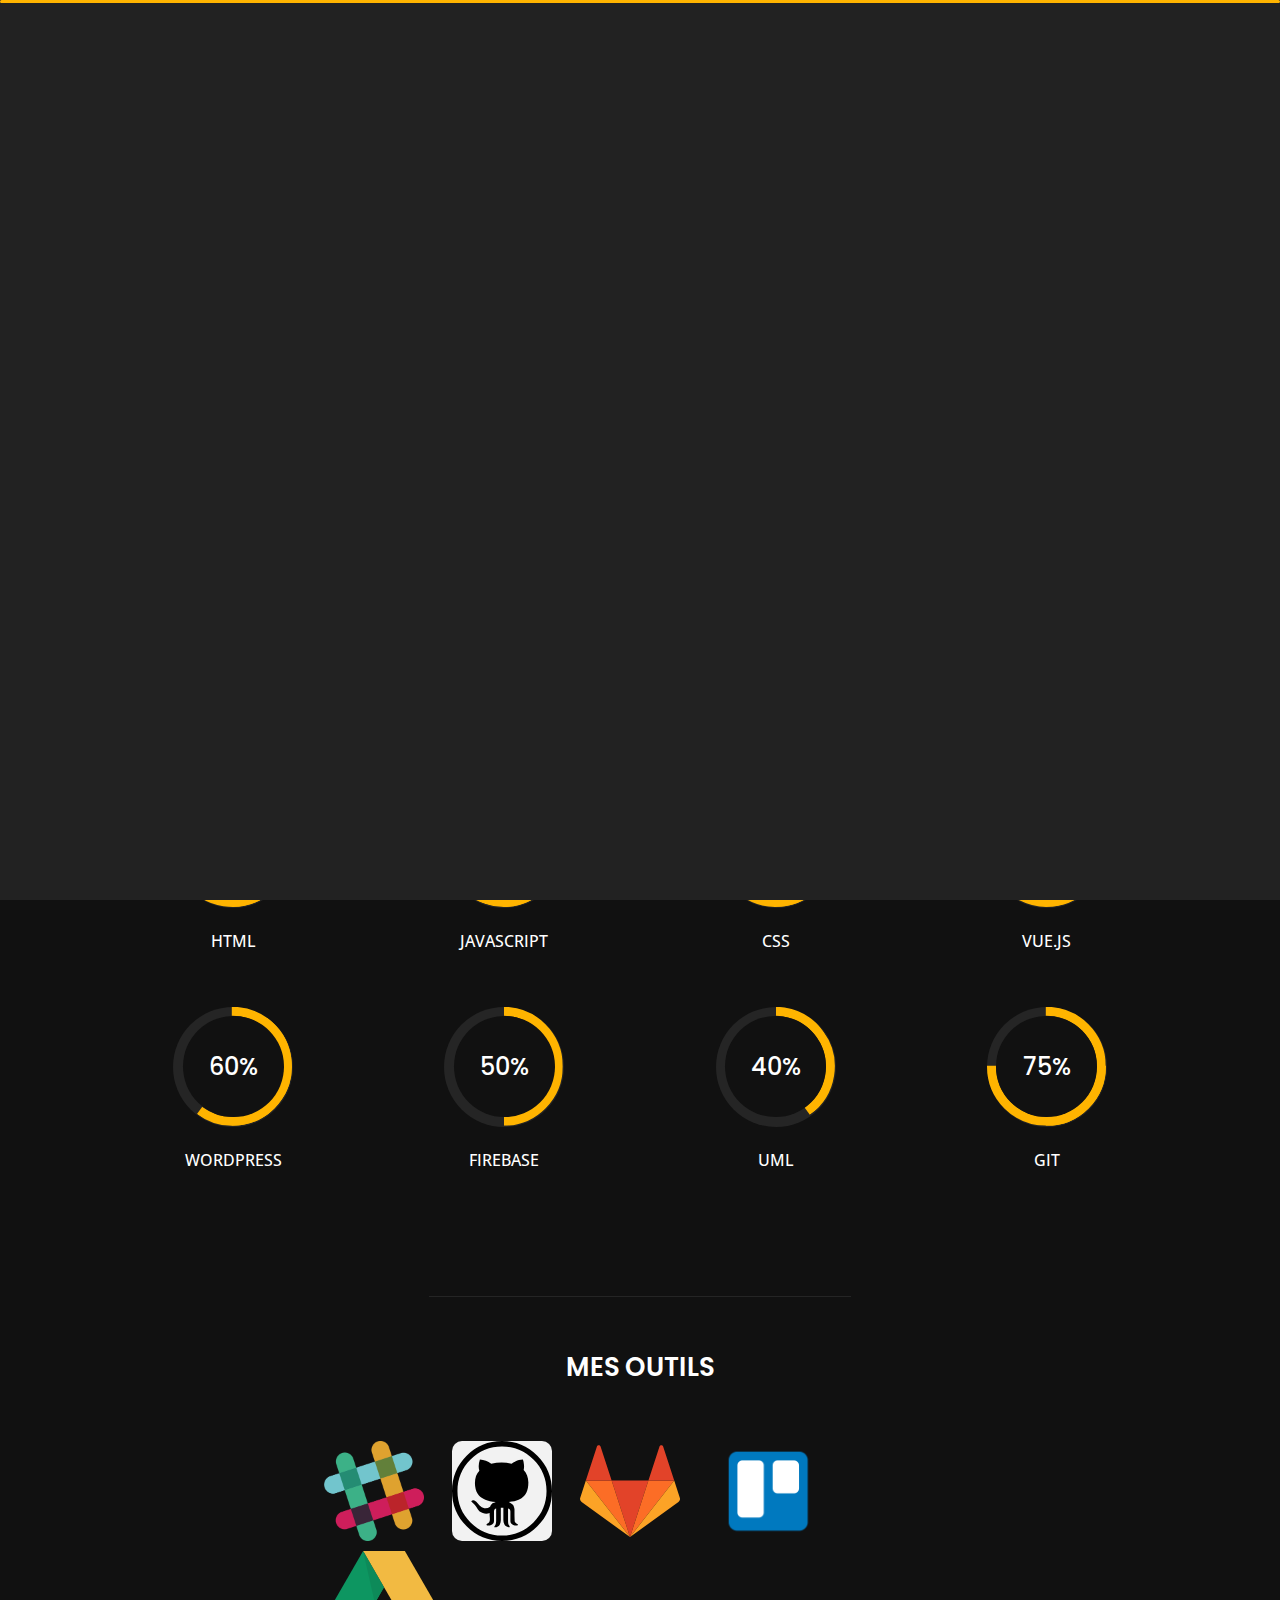
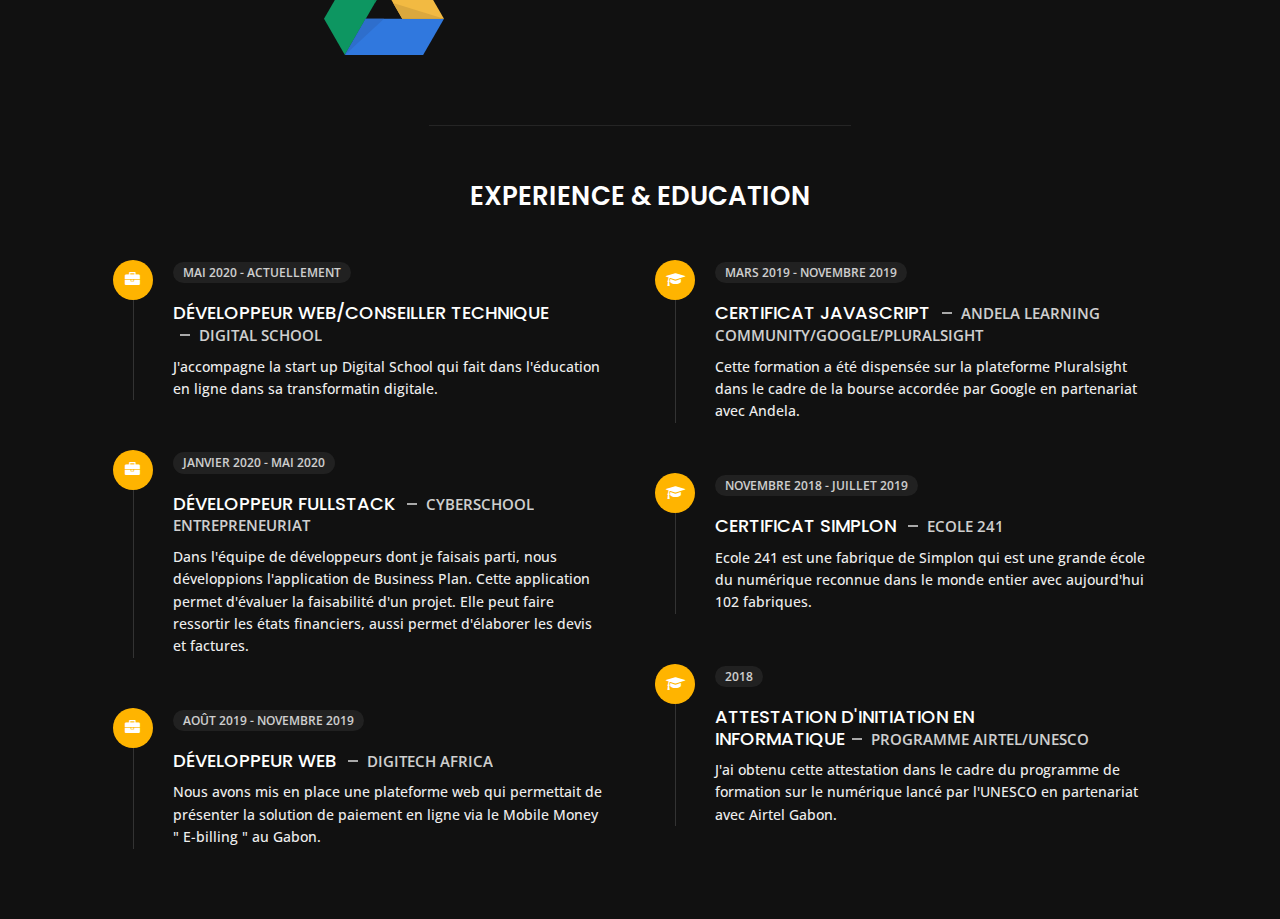
==== commit bc21db51: "animate.hoer.css added and new images" ====
--- a/about.html
+++ b/about.html
@@ -1,11 +1,11 @@
 <!DOCTYPE html>
-<html lang="en">
+<html lang="fr">
 
 
 <!-- Mirrored from slimhamdi.net/tunis/dark/about.html by HTTrack Website Copier/3.x [XR&CO'2014], Tue, 19 May 2020 09:42:01 GMT -->
 <head>
     <meta charset="utf-8">
-    <title>About - Tunis Personal Portfolio</title>
+    <title>A Propos Personal</title>
     <meta name="viewport" content="width=device-width, initial-scale=1">
 
     <!-- Template Google Fonts -->
@@ -23,67 +23,14 @@
     <!-- CSS Skin File -->
     <link href="css/skins/yellow.css" rel="stylesheet">
 
-    <!-- Live Style Switcher - demo only -->
-    <link rel="alternate stylesheet" type="text/css" title="blue" href="css/skins/blue.css" />
-    <link rel="alternate stylesheet" type="text/css" title="green" href="css/skins/green.css" />
-    <link rel="alternate stylesheet" type="text/css" title="yellow" href="css/skins/yellow.css" />
-    <link rel="alternate stylesheet" type="text/css" title="blueviolet" href="css/skins/blueviolet.css" />
-    <link rel="alternate stylesheet" type="text/css" title="goldenrod" href="css/skins/goldenrod.css" />
-    <link rel="alternate stylesheet" type="text/css" title="magenta" href="css/skins/magenta.css" />
-    <link rel="alternate stylesheet" type="text/css" title="orange" href="css/skins/orange.css" />
-    <link rel="alternate stylesheet" type="text/css" title="purple" href="css/skins/purple.css" />
-    <link rel="alternate stylesheet" type="text/css" title="red" href="css/skins/red.css" />
-    <link rel="alternate stylesheet" type="text/css" title="yellowgreen" href="css/skins/yellowgreen.css" />
-    <link rel="stylesheet" type="text/css" href="css/styleswitcher.css" />
-
     <!-- Modernizr JS File -->
     <script src="js/modernizr.custom.js"></script>
+
+    <!-- CSS -->
+    <link href="css/animate-hover.css" rel="stylesheet">
 </head>
 
 <body class="about">
-<!-- Live Style Switcher Starts - demo only -->
-<div id="switcher" class="">
-    <div class="content-switcher">
-        <h4>STYLE SWITCHER</h4>
-        <ul>
-            <li>
-                <a href="#" onclick="setActiveStyleSheet('purple');" title="purple" class="color"><img src="img/styleswitcher/purple.png" alt="purple"/></a>
-            </li>
-            <li>
-                <a href="#" onclick="setActiveStyleSheet('red');" title="red" class="color"><img src="img/styleswitcher/red.png" alt="red"/></a>
-            </li>
-            <li>
-                <a href="#" onclick="setActiveStyleSheet('blueviolet');" title="blueviolet" class="color"><img src="img/styleswitcher/blueviolet.png" alt="blueviolet"/></a>
-            </li>
-            <li>
-                <a href="#" onclick="setActiveStyleSheet('blue');" title="blue" class="color"><img src="img/styleswitcher/blue.png" alt="blue"/></a>
-            </li>
-            <li>
-                <a href="#" onclick="setActiveStyleSheet('goldenrod');" title="goldenrod" class="color"><img src="img/styleswitcher/goldenrod.png" alt="goldenrod"/></a>
-            </li>
-            <li>
-                <a href="#" onclick="setActiveStyleSheet('magenta');" title="magenta" class="color"><img src="img/styleswitcher/magenta.png" alt="magenta"/></a>
-            </li>
-            <li>
-                <a href="#" onclick="setActiveStyleSheet('yellowgreen');" title="yellowgreen" class="color"><img src="img/styleswitcher/yellowgreen.png" alt="yellowgreen"/></a>
-            </li>
-            <li>
-                <a href="#" onclick="setActiveStyleSheet('orange');" title="orange" class="color"><img src="img/styleswitcher/orange.png" alt="orange"/></a>
-            </li>
-            <li>
-                <a href="#" onclick="setActiveStyleSheet('green');" title="green" class="color"><img src="img/styleswitcher/green.png" alt="green"/></a>
-            </li>
-            <li>
-                <a href="#" onclick="setActiveStyleSheet('yellow');" title="yellow" class="color"><img src="img/styleswitcher/yellow.png" alt="yellow"/></a>
-            </li>
-        </ul>
-
-        <a href="https://themeforest.net/item/tunis-personal-portfolio/26761598?irgwc=1&amp;clickid=UBs0rDX6YxyJWfewUx0Mo3E1UkiwozXD10XATw0&amp;iradid=275988&amp;irpid=1327395&amp;iradtype=ONLINE_TRACKING_LINK&amp;irmptype=mediapartner&amp;mp_value1=&amp;utm_campaign=af_impact_radius_1327395&amp;utm_medium=affiliate&amp;utm_source=impact_radius" class="waves-effect waves-light font-weight-700 purchase"><i class="fa fa-shopping-cart"></i> Purchase</a>
-        <div id="hideSwitcher">&times;</div>
-    </div>
-</div>
-<div id="showSwitcher" class="styleSecondColor"><i class="fa fa-cog fa-spin"></i></div>
-<!-- Live Style Switcher Ends - demo only -->
 <!-- Header Starts -->
 <header class="header" id="navbar-collapse-toggle">
     <!-- Fixed Navigation Starts -->
@@ -91,19 +38,19 @@
         <li class="icon-box">
             <i class="fa fa-home"></i>
             <a href="index.html">
-                <h2>Home</h2>
+                <h2>accueil</h2>
             </a>
         </li>
         <li class="icon-box active">
             <i class="fa fa-user"></i>
             <a href="about.html">
-                <h2>About</h2>
+                <h2>apropos</h2>
             </a>
         </li>
         <li class="icon-box">
             <i class="fa fa-briefcase"></i>
             <a href="portfolio.html">
-                <h2>Portfolio</h2>
+                <h2>projets</h2>
             </a>
         </li>
         <li class="icon-box">
@@ -128,9 +75,9 @@
             <span></span>
             <span></span>
             <ul class="list-unstyled" id="menu">
-                <li><a href="index.html"><i class="fa fa-home"></i><span>Home</span></a></li>
-                <li class="active"><a href="about.html"><i class="fa fa-user"></i><span>About</span></a></li>
-                <li><a href="portfolio.html"><i class="fa fa-folder-open"></i><span>Portfolio</span></a></li>
+                <li><a href="index.html"><i class="fa fa-home"></i><span>Accueil</span></a></li>
+                <li class="active"><a href="about.html"><i class="fa fa-user"></i><span>A Propos</span></a></li>
+                <li><a href="portfolio.html"><i class="fa fa-folder-open"></i><span>Projets</span></a></li>
                 <li><a href="contact.html"><i class="fa fa-envelope-open"></i><span>Contact</span></a></li>
                 <li><a href="blog.html"><i class="fa fa-comments"></i><span>Blog</span></a></li>
             </ul>
@@ -141,8 +88,8 @@
 <!-- Header Ends -->
 <!-- Page Title Starts -->
 <section class="title-section text-left text-sm-center revealator-slideup revealator-once revealator-delay1">
-    <h1>ABOUT <span>ME</span></h1>
-    <span class="title-bg">Resume</span>
+    <h1>A Propos de <span>Moi</span></h1>
+    <span class="title-bg">about me</span>
 </section>
 <!-- Page Title Ends -->
 <!-- Main Content Starts -->
@@ -153,31 +100,34 @@
             <div class="col-12 col-lg-5 col-xl-6">
                 <div class="row">
                     <div class="col-12">
-                        <h3 class="text-uppercase custom-title mb-0 ft-wt-600">personal infos</h3>
+                        <h3 class="text-uppercase custom-title mb-0 ft-wt-600">Mes Informations</h3>
                     </div>
                     <div class="col-12 d-block d-sm-none">
-                        <img src="img/img-mobile.jpg" class="img-fluid main-img-mobile" alt="my picture" />
+                        <img src="img/2.jpg" class="img-fluid" alt="my picture" />
                     </div>
                     <div class="col-6">
                         <ul class="about-list list-unstyled open-sans-font">
-                            <li> <span class="title">first name :</span> <span class="value d-block d-sm-inline-block d-lg-block d-xl-inline-block">Steve</span> </li>
-                            <li> <span class="title">last name :</span> <span class="value d-block d-sm-inline-block d-lg-block d-xl-inline-block">Milner</span> </li>
-                            <li> <span class="title">Age :</span> <span class="value d-block d-sm-inline-block d-lg-block d-xl-inline-block">27 Years</span> </li>
-                            <li> <span class="title">Nationality :</span> <span class="value d-block d-sm-inline-block d-lg-block d-xl-inline-block">Tunisian</span> </li>
-                            <li> <span class="title">Freelance :</span> <span class="value d-block d-sm-inline-block d-lg-block d-xl-inline-block">Available</span> </li>
+                            <li> <span class="title">nom :</span> <span class="value d-block d-sm-inline-block d-lg-block d-xl-inline-block">KOUHOUINIKINA</span> </li>
+                            <li> <span class="title">prénom(s) :</span> <span class="value d-block d-sm-inline-block d-lg-block d-xl-inline-block">Laurion Dareich</span> </li>
+                            <li> <span class="title">langues :</span> <span class="value d-block d-sm-inline-block d-lg-block d-xl-inline-block">Français, Anglais</span> </li>
+                            <li> <span class="title">Freelance :</span> <span class="value d-block d-sm-inline-block d-lg-block d-xl-inline-block">Disponible</span> </li>
                         </ul>
                     </div>
                     <div class="col-6">
                         <ul class="about-list list-unstyled open-sans-font">
-                            <li> <span class="title">Address :</span> <span class="value d-block d-sm-inline-block d-lg-block d-xl-inline-block">Tunis</span> </li>
-                            <li> <span class="title">phone :</span> <span class="value d-block d-sm-inline-block d-lg-block d-xl-inline-block">+21621184010</span> </li>
-                            <li> <span class="title">Email :</span> <span class="value d-block d-sm-inline-block d-lg-block d-xl-inline-block">you@mail.com</span> </li>
-                            <li> <span class="title">Skype :</span> <span class="value d-block d-sm-inline-block d-lg-block d-xl-inline-block">steve.milner</span> </li>
-                            <li> <span class="title">langages :</span> <span class="value d-block d-sm-inline-block d-lg-block d-xl-inline-block">French, English</span> </li>
+                            <li> <span class="title">Adresse :</span> <span class="value d-block d-sm-inline-block d-lg-block d-xl-inline-block">IAI Libreville/Gabon</span> </li>
+                            <li> <span class="title">Téléphone :</span> <span class="value d-block d-sm-inline-block d-lg-block d-xl-inline-block">+241 04 68 95 25</span> </li>
+                            <li> <span class="title">Email :</span> <span class="value d-block d-sm-inline-block d-lg-block d-xl-inline-block">klauriondareich@gmail.com</span> </li>
+                            <li> <span class="title">Github :</span> <span class="value d-block d-sm-inline-block d-lg-block d-xl-inline-block"><a href="https://github.com/klauriondareich">Voir mon Github</a></span> </li>
+                            <li> <span class="title">Linkedin :</span> <span class="value d-block d-sm-inline-block d-lg-block d-xl-inline-block"><a href="https://www.linkedin.com/in/laurion-dareich-kouhouinikina-441443184/" target="_blank">Voir mon Linkedin</a>
+
+
+                              
+                            </a></span> </li>
                         </ul>
                     </div>
                     <div class="col-12 mt-3">
-                        <a href="about.html" class="btn btn-download">Download CV</a>
+                        <a href="about.html" class="btn btn-download">Télécharger CV</a>
                     </div>
                 </div>
             </div>
@@ -185,28 +135,28 @@
             <!-- Boxes Starts -->
             <div class="col-12 col-lg-7 col-xl-6 mt-5 mt-lg-0">
                 <div class="row">
-                    <div class="col-6">
+                    <div class="col-6 hvr-grow">
                         <div class="box-stats with-margin">
+                            <h3 class="poppins-font position-relative">3</h3>
+                            <p class="open-sans-font m-0 position-relative text-uppercase">Challenges <span class="d-block">relevés</span></p>
+                        </div>
+                    </div>
+                    <div class="col-6 hvr-grow">
+                        <div class="box-stats with-margin">
+                            <h3 class="poppins-font position-relative">9</h3>
+                            <p class="open-sans-font m-0 position-relative text-uppercase">Projets <span class="d-block">réalisés</span></p>
+                        </div>
+                    </div>
+                    <div class="col-6 hvr-grow">
+                        <div class="box-stats">
                             <h3 class="poppins-font position-relative">12</h3>
-                            <p class="open-sans-font m-0 position-relative text-uppercase">years of <span class="d-block">experience</span></p>
+                            <p class="open-sans-font m-0 position-relative text-uppercase">Clients<span class="d-block">Satisfaits</span></p>
                         </div>
                     </div>
-                    <div class="col-6">
-                        <div class="box-stats with-margin">
-                            <h3 class="poppins-font position-relative">97</h3>
-                            <p class="open-sans-font m-0 position-relative text-uppercase">completed <span class="d-block">projects</span></p>
-                        </div>
-                    </div>
-                    <div class="col-6">
+                    <div class="col-6 hvr-grow">
                         <div class="box-stats">
-                            <h3 class="poppins-font position-relative">81</h3>
-                            <p class="open-sans-font m-0 position-relative text-uppercase">Happy<span class="d-block">customers</span></p>
-                        </div>
-                    </div>
-                    <div class="col-6">
-                        <div class="box-stats">
-                            <h3 class="poppins-font position-relative">53</h3>
-                            <p class="open-sans-font m-0 position-relative text-uppercase">awards <span class="d-block">won</span></p>
+                            <h3 class="poppins-font position-relative">75</h3>
+                            <p class="open-sans-font m-0 position-relative text-uppercase">cours <span class="d-block">suivis</span></p>
                         </div>
                     </div>
                 </div>
@@ -217,11 +167,11 @@
         <!-- Skills Starts -->
         <div class="row">
             <div class="col-12">
-                <h3 class="text-uppercase pb-4 pb-sm-5 mb-3 mb-sm-0 text-left text-sm-center custom-title ft-wt-600">My Skills</h3>
-            </div>
-            <div class="col-6 col-md-3 mb-3 mb-sm-5">
-                <div class="c100 p25">
-                    <span>25%</span>
+                <h3 class="text-uppercase pb-4 pb-sm-5 mb-3 mb-sm-0 text-left text-sm-center custom-title ft-wt-600">Mes compétences</h3>
+            </div>
+            <div class="col-6 col-md-3 mb-3 mb-sm-5">
+                <div class="c100 p90">
+                    <span>90%</span>
                     <div class="slice">
                         <div class="bar"></div>
                         <div class="fill"></div>
@@ -230,14 +180,24 @@
                 <h6 class="text-uppercase open-sans-font text-center mt-2 mt-sm-4">html</h6>
             </div>
             <div class="col-6 col-md-3 mb-3 mb-sm-5">
-                <div class="c100 p89">
-                    <span>89%</span>
+                <div class="c100 p80">
+                    <span>80%</span>
                     <div class="slice">
                         <div class="bar"></div>
                         <div class="fill"></div>
                     </div>
                 </div>
                 <h6 class="text-uppercase open-sans-font text-center mt-2 mt-sm-4">javascript</h6>
+            </div>
+            <div class="col-6 col-md-3 mb-3 mb-sm-5">
+                <div class="c100 p85">
+                    <span>85%</span>
+                    <div class="slice">
+                        <div class="bar"></div>
+                        <div class="fill"></div>
+                    </div>
+                </div>
+                <h6 class="text-uppercase open-sans-font text-center mt-2 mt-sm-4">css</h6>
             </div>
             <div class="col-6 col-md-3 mb-3 mb-sm-5">
                 <div class="c100 p70">
@@ -247,21 +207,11 @@
                         <div class="fill"></div>
                     </div>
                 </div>
-                <h6 class="text-uppercase open-sans-font text-center mt-2 mt-sm-4">css</h6>
-            </div>
-            <div class="col-6 col-md-3 mb-3 mb-sm-5">
-                <div class="c100 p66">
-                    <span>66%</span>
-                    <div class="slice">
-                        <div class="bar"></div>
-                        <div class="fill"></div>
-                    </div>
-                </div>
-                <h6 class="text-uppercase open-sans-font text-center mt-2 mt-sm-4">php</h6>
-            </div>
-            <div class="col-6 col-md-3 mb-3 mb-sm-5">
-                <div class="c100 p95">
-                    <span>95%</span>
+                <h6 class="text-uppercase open-sans-font text-center mt-2 mt-sm-4">Vue.js</h6>
+            </div>
+            <div class="col-6 col-md-3 mb-3 mb-sm-5">
+                <div class="c100 p60">
+                    <span>60%</span>
                     <div class="slice">
                         <div class="bar"></div>
                         <div class="fill"></div>
@@ -277,31 +227,43 @@
                         <div class="fill"></div>
                     </div>
                 </div>
-                <h6 class="text-uppercase open-sans-font text-center mt-2 mt-sm-4">jquery</h6>
-            </div>
-            <div class="col-6 col-md-3 mb-3 mb-sm-5">
-                <div class="c100 p65">
-                    <span>65%</span>
-                    <div class="slice">
-                        <div class="bar"></div>
-                        <div class="fill"></div>
-                    </div>
-                </div>
-                <h6 class="text-uppercase open-sans-font text-center mt-2 mt-sm-4">angular</h6>
-            </div>
-            <div class="col-6 col-md-3 mb-3 mb-sm-5">
-                <div class="c100 p45">
-                    <span>45%</span>
-                    <div class="slice">
-                        <div class="bar"></div>
-                        <div class="fill"></div>
-                    </div>
-                </div>
-                <h6 class="text-uppercase open-sans-font text-center mt-2 mt-sm-4">react</h6>
-            </div>
+                <h6 class="text-uppercase open-sans-font text-center mt-2 mt-sm-4">Firebase</h6>
+            </div>
+            <div class="col-6 col-md-3 mb-3 mb-sm-5">
+                <div class="c100 p40">
+                    <span>40%</span>
+                    <div class="slice">
+                        <div class="bar"></div>
+                        <div class="fill"></div>
+                    </div>
+                </div>
+                <h6 class="text-uppercase open-sans-font text-center mt-2 mt-sm-4">UML</h6>
+            </div>
+            <div class="col-6 col-md-3 mb-3 mb-sm-5">
+                <div class="c100 p75">
+                    <span>75%</span>
+                    <div class="slice">
+                        <div class="bar"></div>
+                        <div class="fill"></div>
+                    </div>
+                </div>
+                <h6 class="text-uppercase open-sans-font text-center mt-2 mt-sm-4">GIT</h6>
+            </div>
+        </div>
+        <hr class="separator">
+        <!-- Skills Starts -->
+        <div style="width: 60%; margin: auto;">
+          <div class="col-12">
+            <h3 class="text-uppercase pb-4 pb-sm-5 mb-3 mb-sm-0 text-left text-sm-center custom-title ft-wt-600">Mes outils</h3>
+          </div>
+          <img src="img/slack.png" width="100" alt="Slack" title="Slack" class="mr-4 hvr-grow">
+          <img src="img/github.svg" width="100" alt="Github" title="Github" class="mr-4 hvr-grow" style="background-color: #f2f2f2; border-radius: 10px;">
+          <img src="img/gitlab.svg" width="100" alt="Gitlab" title="Gitlab" class="mr-4 hvr-grow">
+          <img src="img/trello.webp" width="120" alt="Trello" title="Trello" class="mr-4 hvr-grow">
+          <img src="img/drive.svg" width="120" alt="Google Drive" title="Google Drive" class="hvr-grow">
         </div>
         <!-- Skills Ends -->
-        <hr class="separator mt-1">
+        <hr class="separator">
         <!-- Experience & Education Starts -->
         <div class="row">
             <div class="col-12">
@@ -314,25 +276,25 @@
                             <div class="icon">
                                 <i class="fa fa-briefcase"></i>
                             </div>
-                            <span class="time open-sans-font text-uppercase">2018 - Present</span>
-                            <h5 class="poppins-font text-uppercase">Web Developer <span class="place open-sans-font">Envato</span></h5>
-                            <p class="open-sans-font">Lorem ipsum dolor sit amet, consectetur tempor incididunt ut labore adipisicing elit, </p>
+                            <span class="time open-sans-font text-uppercase"> Mai 2020 - Actuellement</span>
+                            <h5 class="poppins-font text-uppercase">Développeur Web/Conseiller technique <span class="place open-sans-font">Digital School</span></h5>
+                            <p class="open-sans-font">J'accompagne la start up Digital School qui fait dans l'éducation en ligne dans sa transformatin digitale.</p>
                         </li>
                         <li>
                             <div class="icon">
                                 <i class="fa fa-briefcase"></i>
                             </div>
-                            <span class="time open-sans-font text-uppercase">2013 - 2018</span>
-                            <h5 class="poppins-font text-uppercase">UI/UX Designer <span class="place open-sans-font">Themeforest</span></h5>
-                            <p class="open-sans-font">Lorem incididunt dolor sit amet, consectetur eiusmod dunt doldunt dol elit, tempor incididunt</p>
+                            <span class="time open-sans-font text-uppercase">Janvier 2020 - Mai 2020</span>
+                            <h5 class="poppins-font text-uppercase">Développeur Fullstack <span class="place open-sans-font">Cyberschool Entrepreneuriat</span></h5>
+                            <p class="open-sans-font">Dans l'équipe de développeurs dont je faisais parti, nous développions l'application de Business Plan. Cette application permet d'évaluer la faisabilité d'un projet. Elle peut faire ressortir les états financiers, aussi permet d'élaborer les devis et factures.</p>
                         </li>
                         <li>
                             <div class="icon">
                                 <i class="fa fa-briefcase"></i>
                             </div>
-                            <span class="time open-sans-font text-uppercase">2005 - 2013</span>
-                            <h5 class="poppins-font text-uppercase">Consultant <span class="place open-sans-font">Videohive</span></h5>
-                            <p class="open-sans-font">Lorem ipsum dolor sit amet, tempor incididunt ut laboreconsectetur elit, sed do eiusmod tempor duntt</p>
+                            <span class="time open-sans-font text-uppercase">Août 2019 - Novembre 2019</span>
+                            <h5 class="poppins-font text-uppercase">Développeur Web <span class="place open-sans-font">Digitech Africa</span></h5>
+                            <p class="open-sans-font">Nous avons mis en place une plateforme web qui permettait de présenter la solution de paiement en ligne via le Mobile Money " E-billing " au Gabon.</p>
                         </li>
                     </ul>
                 </div>
@@ -344,26 +306,26 @@
                             <div class="icon">
                                 <i class="fa fa-graduation-cap"></i>
                             </div>
-                            <span class="time open-sans-font text-uppercase">2015</span>
-                            <h5 class="poppins-font text-uppercase">Engineering Degree <span class="place open-sans-font">Oxford University</span></h5>
-                            <p class="open-sans-font">Lorem ipsum dolor sit amet, consectetur adipisicing elit, sed do tempor incididunt ut labore</p>
+                            <span class="time open-sans-font text-uppercase">Mars 2019 - Novembre 2019</span>
+                            <h5 class="poppins-font text-uppercase">Certificat Javascript <span class="place open-sans-font">Andela Learning Community/Google/Pluralsight</span></h5>
+                            <p class="open-sans-font">Cette formation a été dispensée sur la plateforme Pluralsight dans le cadre de la bourse accordée par Google en partenariat avec Andela.</p>
                         </li>
                         <li>
                             <div class="icon">
                                 <i class="fa fa-graduation-cap"></i>
                             </div>
-                            <span class="time open-sans-font text-uppercase">2012</span>
-                            <h5 class="poppins-font text-uppercase">Master Degree <span class="place open-sans-font">Kiev University</span></h5>
-                            <p class="open-sans-font">Lorem ipsum dolor sit amet, consectetur elit, sed do eiusmod tempor incididunt ut adipisicing</p>
-                        </li>
-                        <li>
-                            <div class="icon">
-                                <i class="fa fa-graduation-cap"></i>
-                            </div>
-                            <span class="time open-sans-font text-uppercase">2009</span>
-                            <h5 class="poppins-font text-uppercase">Bachelor Degree <span class="place open-sans-font">Tunis High School</span></h5>
-                            <p class="open-sans-font">Lorem ipsum dolor sit amet, consectetur adipisicing elit, sed do eiusmod tempor ut labore</p>
-                        </li>
+                            <span class="time open-sans-font text-uppercase">Novembre 2018 - Juillet 2019</span>
+                            <h5 class="poppins-font text-uppercase">Certificat Simplon <span class="place open-sans-font">Ecole 241</span></h5>
+                            <p class="open-sans-font">Ecole 241 est une fabrique de Simplon qui est une grande école du numérique reconnue dans le monde entier avec aujourd'hui 102 fabriques.</p>
+                        </li>
+                        <li>
+                          <div class="icon">
+                              <i class="fa fa-graduation-cap"></i>
+                          </div>
+                          <span class="time open-sans-font text-uppercase">2018</span>
+                          <h5 class="poppins-font text-uppercase">Attestation d'Initiation en Informatique<span class="place open-sans-font">Programme Airtel/Unesco</span></h5>
+                          <p class="open-sans-font">J'ai obtenu cette attestation dans le cadre du programme de formation sur le numérique lancé par l'UNESCO en partenariat avec Airtel Gabon.</p>
+                      </li>
                     </ul>
                 </div>
             </div>
